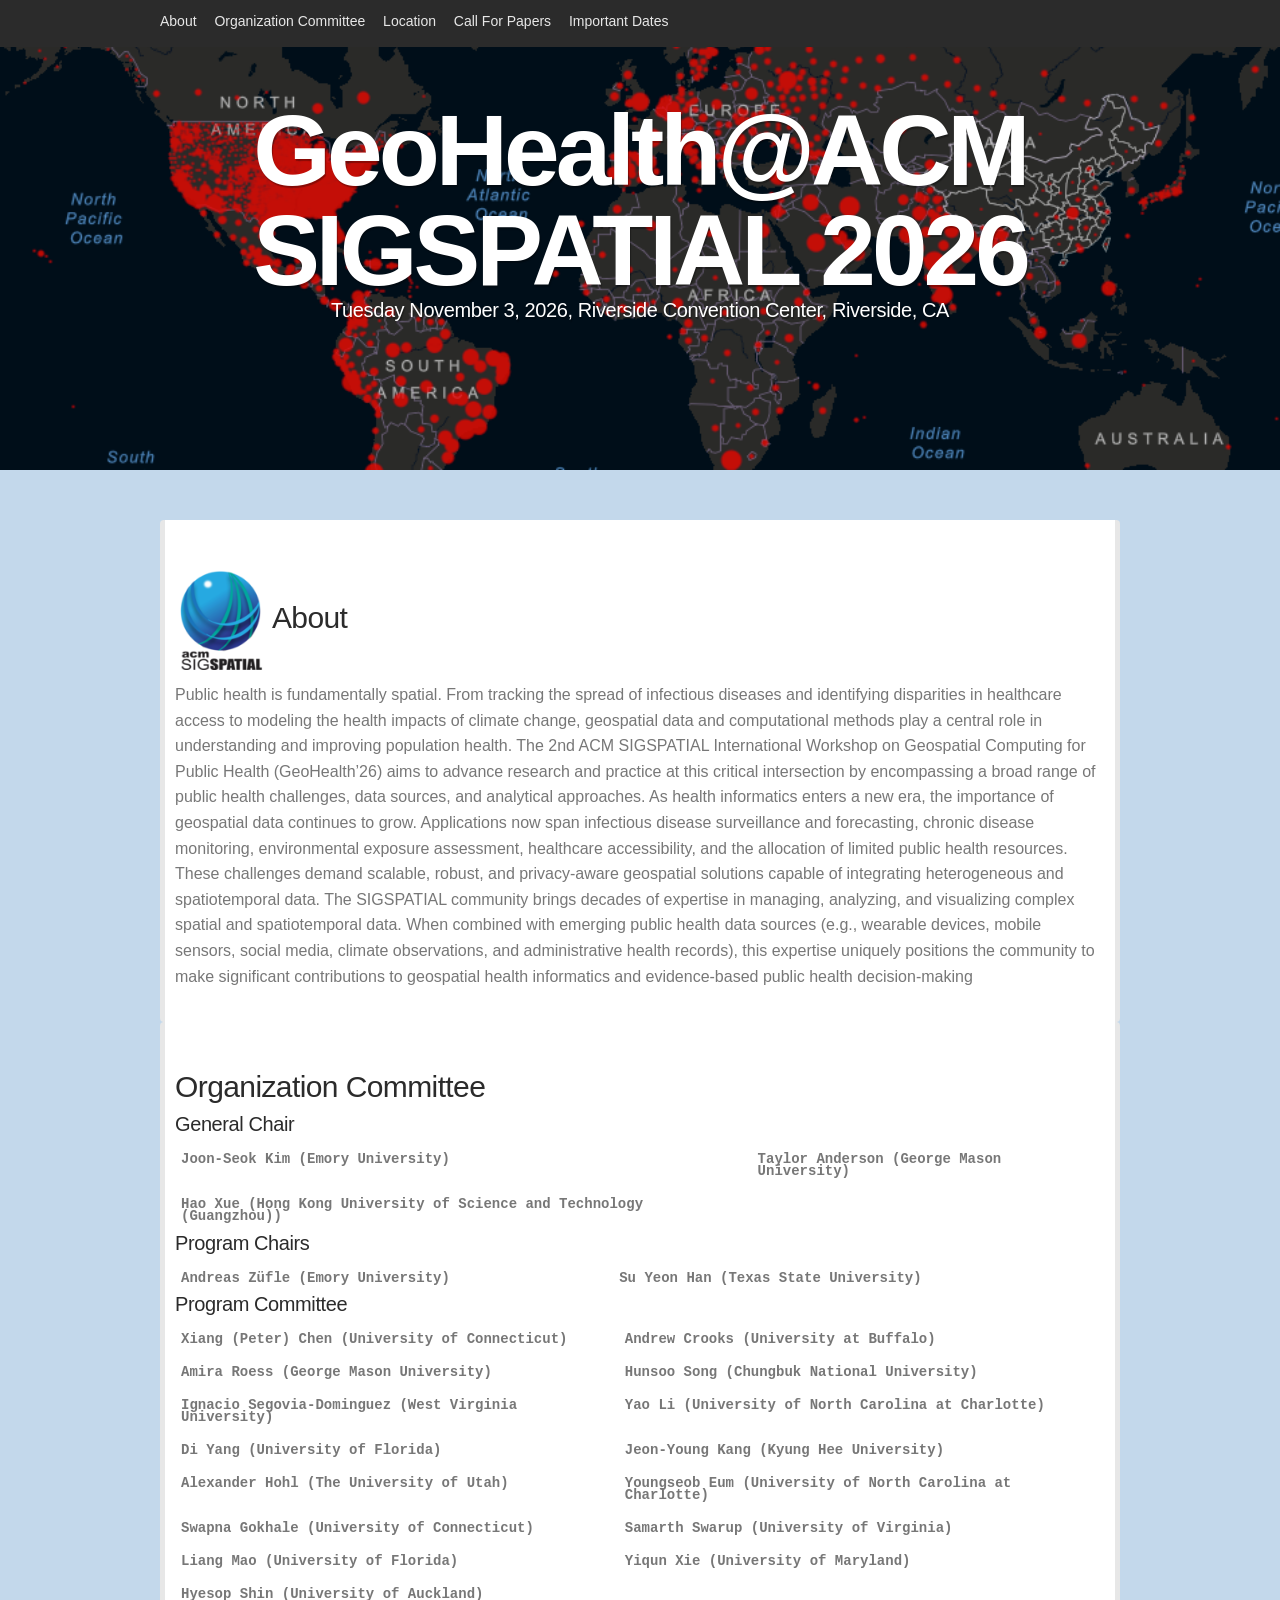
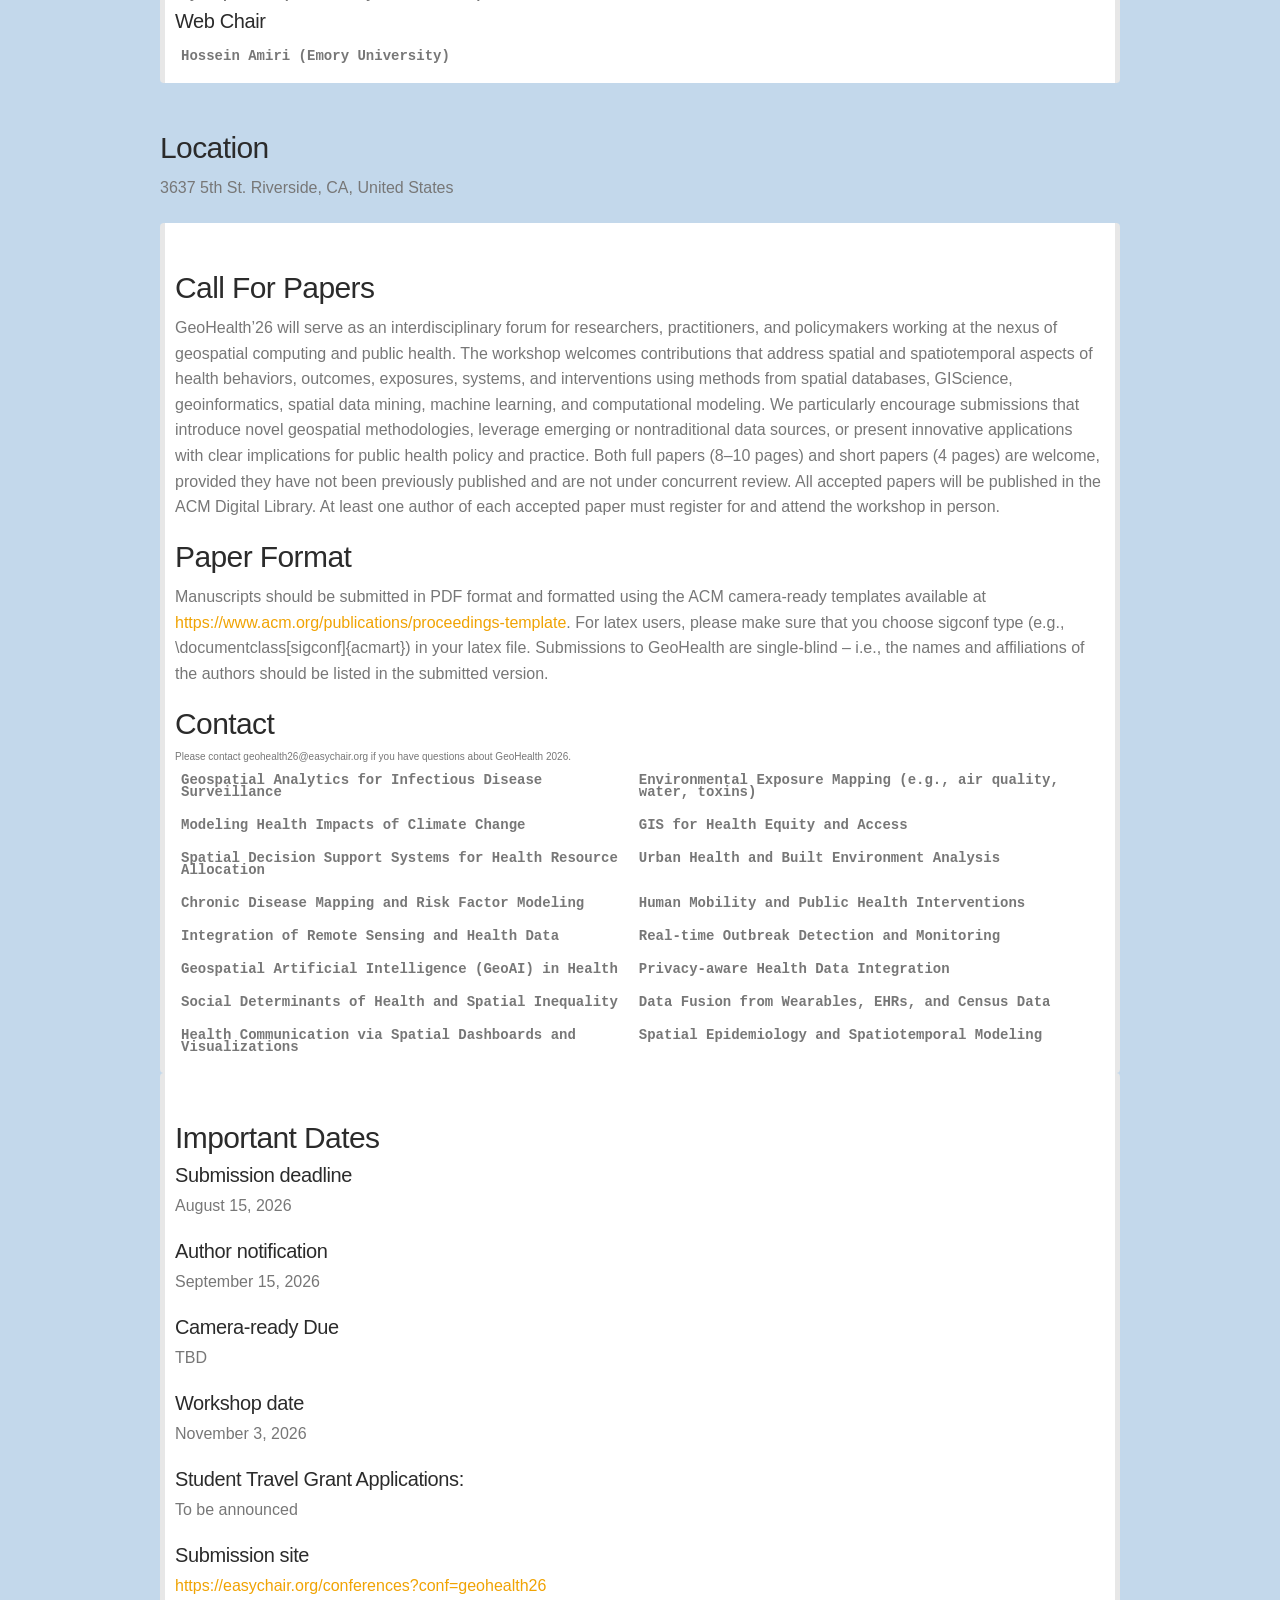
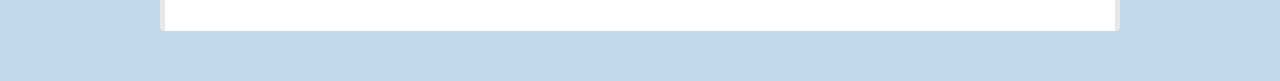
==== index.html @ 8a98084c "Deploying to gh-pages from @ onspatial/geo-health-2026@97504329cfbaf94dc082ba11e24cac8f609c1708 🚀" ====
<!doctype html>
<html itemscope itemtype="http://schema.org/Event">
<head>
  <title itemprop="name">GeoHealth@ACM SIGSPATIAL 2026</title>

  <meta charset="utf-8">
  <meta name="author" content="GeoHealth@ACM SIGSPATIAL 2026" />
  <meta name="description" content="International Workshop on Geospatial Computing for Public Health@ACM SIGSPATIAL 2026">
  <meta name="viewport" content="width=device-width">
  <meta http-equiv="X-UA-Compatible" content="IE=edge,chrome=1">

  <meta name="generator" content="Hugo 0.88.1" />
  <meta property="og:title" content="International Workshop on Geospatial Computing for Public Health@ACM SIGSPATIAL 2026" />
<meta property="og:description" content="International Workshop on Geospatial Computing for Public Health@ACM SIGSPATIAL 2026" />
<meta property="og:type" content="website" />
<meta property="og:url" content="https://onspatial.github.io/geo-health-2026/" /><meta property="og:image" content="https://onspatial.github.io/img/logo.jpg"/>


  <meta name="twitter:card" content="summary_large_image"/>
<meta name="twitter:image" content="https://onspatial.github.io/img/logo.jpg"/>

<meta name="twitter:title" content="International Workshop on Geospatial Computing for Public Health@ACM SIGSPATIAL 2026"/>
<meta name="twitter:description" content="International Workshop on Geospatial Computing for Public Health@ACM SIGSPATIAL 2026"/>


  <link rel="shortcut icon" href="https://onspatial.github.io/geo-health-2026/img/favicon.ico" type="image/x-icon">
  <link rel="apple-touch-icon" href="https://onspatial.github.io/geo-health-2026/img/apple-touch-icon.png">

  <link rel="stylesheet" type="text/css" href="https://onspatial.github.io/geo-health-2026/css/main.css">
  <link href="https://use.fontawesome.com/releases/v5.0.8/css/all.css" rel="stylesheet">

</head>
<body>
  <div class="global">

    <nav id="nav">
  <ul class="wrapper">
    
      <li class="nav-item">
        <a href="#intro" target="" title="About" class="nav-link">
          About
        </a>
      </li>
    
      <li class="nav-item">
        <a href="#organizer" target="" title="Organization Committee" class="nav-link">
          Organization Committee
        </a>
      </li>
    
      <li class="nav-item">
        <a href="#location" target="" title="Location" class="nav-link">
          Location
        </a>
      </li>
    
      <li class="nav-item">
        <a href="#cfp" target="" title="Call For Papers" class="nav-link">
          Call For Papers
        </a>
      </li>
    
      <li class="nav-item">
        <a href="#deadline" target="" title="Important Dates" class="nav-link">
          Important Dates
        </a>
      </li>
    
  </ul>
</nav>

<hr>

    

<header class="header">
  <div class="wrapper">
    <h1 class="logo-name">
      <a class="logo-link" href="#" title="GeoHealth@ACM SIGSPATIAL 2026" itemprop="name">GeoHealth@ACM SIGSPATIAL 2026</a>
    </h1>
    <h2 class="tagline">Tuesday November 3, 2026,  Riverside Convention Center, Riverside, CA</h2>

    <div class="call-action-area">
      

      
    </div>
  </div>
</header>

<hr>


    <div class="content" id="content">
      <div class="wrapper">
        
          <section class="intro" id="intro">
            <h2 class="section-title"><img src="https://onspatial.github.io/geo-health-2026/images/acmsigspatial-full.png" height="100px"> About</h2>
<p itemprop="description">Public health is fundamentally spatial. From tracking the spread of infectious diseases and identifying disparities in healthcare access to modeling the health impacts of climate change, geospatial data and computational methods play a central role in understanding and improving population health. The 2nd ACM SIGSPATIAL International Workshop on Geospatial Computing for Public Health (GeoHealth’26) aims to advance research and practice at this critical intersection by encompassing a broad range of public health challenges, data sources, and analytical approaches. As health informatics enters a new era, the importance of geospatial data continues to grow. Applications now span infectious disease surveillance and forecasting, chronic disease monitoring, environmental exposure assessment, healthcare accessibility, and the allocation of limited public health resources. These challenges demand scalable, robust, and privacy-aware geospatial solutions capable of integrating heterogeneous and spatiotemporal data. The SIGSPATIAL community brings decades of expertise in managing, analyzing, and visualizing complex spatial and spatiotemporal data. When combined with emerging public health data sources (e.g., wearable devices, mobile sensors, social media, climate observations, and administrative health records), this expertise uniquely positions the community to make significant contributions to geospatial health informatics and evidence-based public health decision-making</p>

          </section>
        
          <section class="organizer" id="organizer">
            <h2 class="section-title">Organization Committee</h2>

<h5>General Chair</h5>

<table class="tg">
<thead>
</thead>
<tbody>
  
  <td class="tg-r3w3">Joon-Seok Kim (Emory University)</td>
  
    
  
  <td class="tg-r3w3">Taylor Anderson (George Mason University)</td>
  
    <tr></tr>
  
  <td class="tg-r3w3">Hao Xue (Hong Kong University of Science and Technology (Guangzhou))</td>
  
    
  
</tbody>
</table>

<h5>Program Chairs</h5>

<table class="tg">
<thead>
</thead>
<tbody>
  
  <td class="tg-r3w3">Andreas Züfle (Emory University)</td>
  
    
  
  <td class="tg-r3w3">Su Yeon Han (Texas State University)</td>
  
    <tr></tr>
  
</tbody>
</table>

<h5>Program Committee</h5>

<table class="tg">
<thead>
</thead>
<tbody>
  
  <td class="tg-r3w3">Xiang (Peter) Chen (University of Connecticut)</td>
  
    
  
  <td class="tg-r3w3">Andrew Crooks (University at Buffalo)</td>
  
    <tr></tr>
  
  <td class="tg-r3w3">Amira Roess (George Mason University)</td>
  
    
  
  <td class="tg-r3w3">Hunsoo Song (Chungbuk National University)</td>
  
    <tr></tr>
  
  <td class="tg-r3w3">Ignacio Segovia-Dominguez (West Virginia University)</td>
  
    
  
  <td class="tg-r3w3">Yao Li (University of North Carolina at Charlotte)</td>
  
    <tr></tr>
  
  <td class="tg-r3w3">Di Yang (University of Florida)</td>
  
    
  
  <td class="tg-r3w3">Jeon-Young Kang (Kyung Hee University)</td>
  
    <tr></tr>
  
  <td class="tg-r3w3">Alexander Hohl (The University of Utah)</td>
  
    
  
  <td class="tg-r3w3">Youngseob Eum (University of North Carolina at Charlotte)</td>
  
    <tr></tr>
  
  <td class="tg-r3w3">Swapna Gokhale (University of Connecticut)</td>
  
    
  
  <td class="tg-r3w3">Samarth Swarup (University of Virginia)</td>
  
    <tr></tr>
  
  <td class="tg-r3w3">Liang Mao (University of Florida)</td>
  
    
  
  <td class="tg-r3w3">Yiqun Xie (University of Maryland)</td>
  
    <tr></tr>
  
  <td class="tg-r3w3">Hyesop Shin (University of Auckland)</td>
  
    
  
</tbody>
</table>

<h5>Web Chair</h5>

<table class="tg">
<thead>
</thead>
<tbody>
  
  <td class="tg-r3w3">Hossein Amiri (Emory University)</td>
  
    
  
</tbody>
</table>

          </section>
        
          <section class="location" id="location">
            <h2 class="section-title">Location</h2>

<p itemprop="address" itemscope itemtype="http://schema.org/PostalAddress">
  <span itemprop="streetAddress">3637 5th St. </span>
  <span itemprop="addressLocality">Riverside, CA</span>,
  <span itemprop="addressRegion"> United States</span>
</p>

<div data-address="3637 5th St, Riverside, CA - United States"></div>

          </section>
        
          <section class="cfp" id="cfp">
            <h2 class="section-title">Call For Papers </h2>

<p itemprop="description">GeoHealth’26 will serve as an interdisciplinary forum for researchers, practitioners, and policymakers working at the nexus of geospatial computing and public health. The workshop welcomes contributions that address spatial and spatiotemporal aspects of health behaviors, outcomes, exposures, systems, and interventions using methods from spatial databases, GIScience, geoinformatics, spatial data mining, machine learning, and computational modeling. We particularly encourage submissions that introduce novel geospatial methodologies, leverage emerging or nontraditional data sources, or present innovative applications with clear implications for public health policy and practice. Both full papers (8–10 pages) and short papers (4 pages) are welcome, provided they have not been previously published and are not under concurrent review. All accepted papers will be published in the ACM Digital Library. At least one author of each accepted paper must register for and attend the workshop in person. </p>
<h2>Paper Format</h2>
<p>
Manuscripts should be submitted in PDF format and formatted using the ACM camera-ready templates available at <a href="https://www.acm.org/publications/proceedings-template">https://www.acm.org/publications/proceedings-template</a>. For latex users, please make sure that you choose sigconf type (e.g., \documentclass[sigconf]{acmart}) in your latex file. Submissions to GeoHealth are single-blind – i.e., the names and affiliations of the authors should be listed in the submitted version.
</p>
<h2>Contact</h2>
Please contact geohealth26@easychair.org if you have questions about GeoHealth 2026.

<style type="text/css">
.tg  {border-collapse:collapse;border-spacing:0;}
.tg td{border-color:black;border-style:solid;border-width:1px;font-family:Arial, sans-serif;font-size:14px;
  overflow:hidden;padding:10px 5px;word-break:normal;}
.tg th{border-color:black;border-style:solid;border-width:1px;font-family:Arial, sans-serif;font-size:14px;
  font-weight:normal;overflow:hidden;padding:10px 5px;word-break:normal;}
.tg .tg-r3w3{border-color:#ffffff;font-family:"Courier New", Courier, monospace !important;;font-weight:bold;text-align:left;
  vertical-align:top}
</style>
<table class="tg">
<thead>
  
</thead>
<tbody>
  
  <td class="tg-r3w3">Geospatial Analytics for Infectious Disease Surveillance</td>
  
    
  
  <td class="tg-r3w3">Environmental Exposure Mapping (e.g., air quality, water, toxins)</td>
  
    <tr></tr>
  
  <td class="tg-r3w3">Modeling Health Impacts of Climate Change</td>
  
    
  
  <td class="tg-r3w3">GIS for Health Equity and Access</td>
  
    <tr></tr>
  
  <td class="tg-r3w3">Spatial Decision Support Systems for Health Resource Allocation</td>
  
    
  
  <td class="tg-r3w3">Urban Health and Built Environment Analysis</td>
  
    <tr></tr>
  
  <td class="tg-r3w3">Chronic Disease Mapping and Risk Factor Modeling</td>
  
    
  
  <td class="tg-r3w3">Human Mobility and Public Health Interventions</td>
  
    <tr></tr>
  
  <td class="tg-r3w3">Integration of Remote Sensing and Health Data</td>
  
    
  
  <td class="tg-r3w3">Real-time Outbreak Detection and Monitoring</td>
  
    <tr></tr>
  
  <td class="tg-r3w3">Geospatial Artificial Intelligence (GeoAI) in Health</td>
  
    
  
  <td class="tg-r3w3">Privacy-aware Health Data Integration</td>
  
    <tr></tr>
  
  <td class="tg-r3w3">Social Determinants of Health and Spatial Inequality </td>
  
    
  
  <td class="tg-r3w3">Data Fusion from Wearables, EHRs, and Census Data</td>
  
    <tr></tr>
  
  <td class="tg-r3w3">Health Communication via Spatial Dashboards and Visualizations</td>
  
    
  
  <td class="tg-r3w3">Spatial Epidemiology and Spatiotemporal Modeling</td>
  
    <tr></tr>
  
</tbody>
</table>

          </section>
        
          <section class="deadline" id="deadline">
            <h2 class="section-title">Important Dates</h2>

<h5>Submission deadline</h5>

<p itemprop="description">August 15, 2026</p>

<h5>Author notification</h5>

<p itemprop="description">September 15, 2026</p>

<h5>Camera-ready Due</h5>

<p itemprop="description">TBD</p>

<h5>Workshop date</h5>

<p itemprop="description">November 3, 2026</p>

<h5>Student Travel Grant Applications:</h5>

<p itemprop="description">To be announced</p>

<h5>Submission site</h5>

<p itemprop="description"><a href=https://easychair.org/conferences?conf&#61;geohealth26>https://easychair.org/conferences?conf=geohealth26</a></p>

          </section>
        

        <footer class="footer">

        </footer>
      </div>
    </div>
  </div>

  <script src="https://ajax.googleapis.com/ajax/libs/jquery/1.11.0/jquery.min.js"></script>
  <script>window.jQuery || document.write('<script src="https://onspatial.github.io/geo-health-2026/js/jquery.js"><\/script>')</script>
  
  
  
  
</body>
</html>
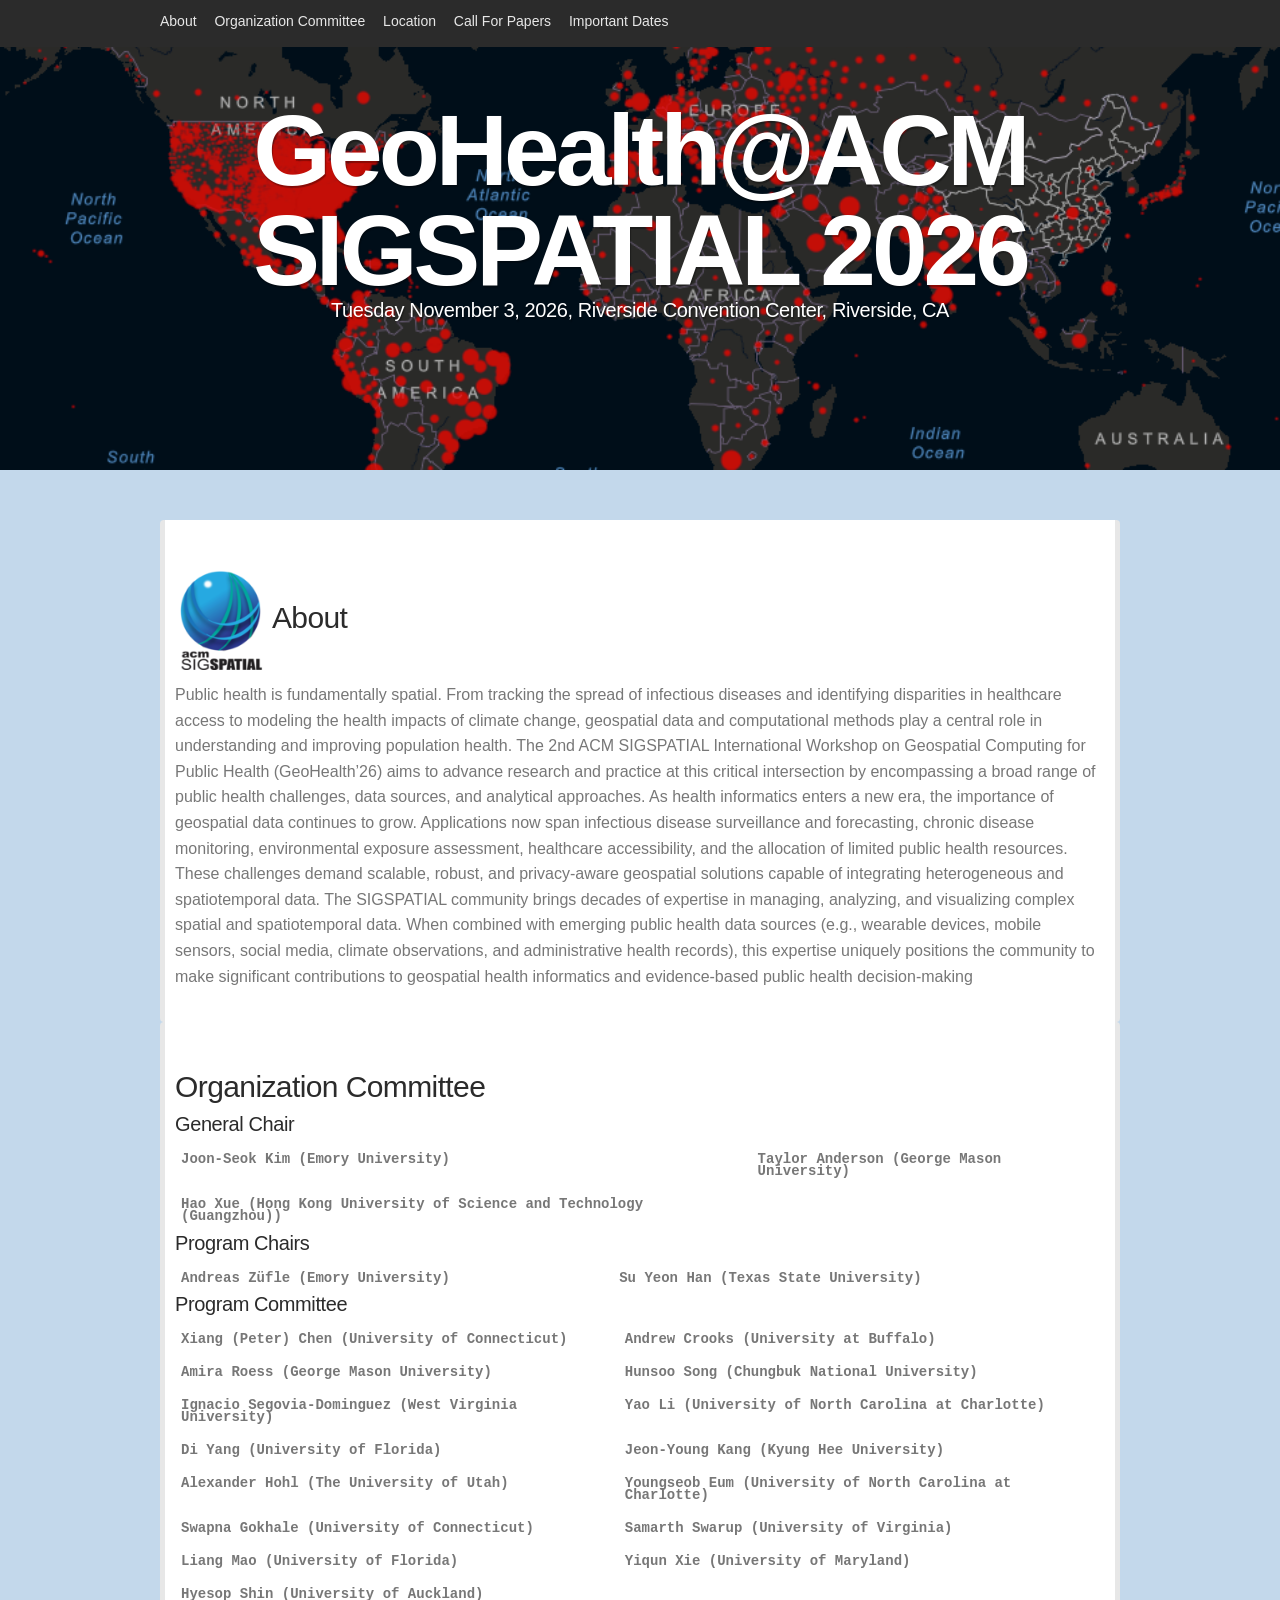
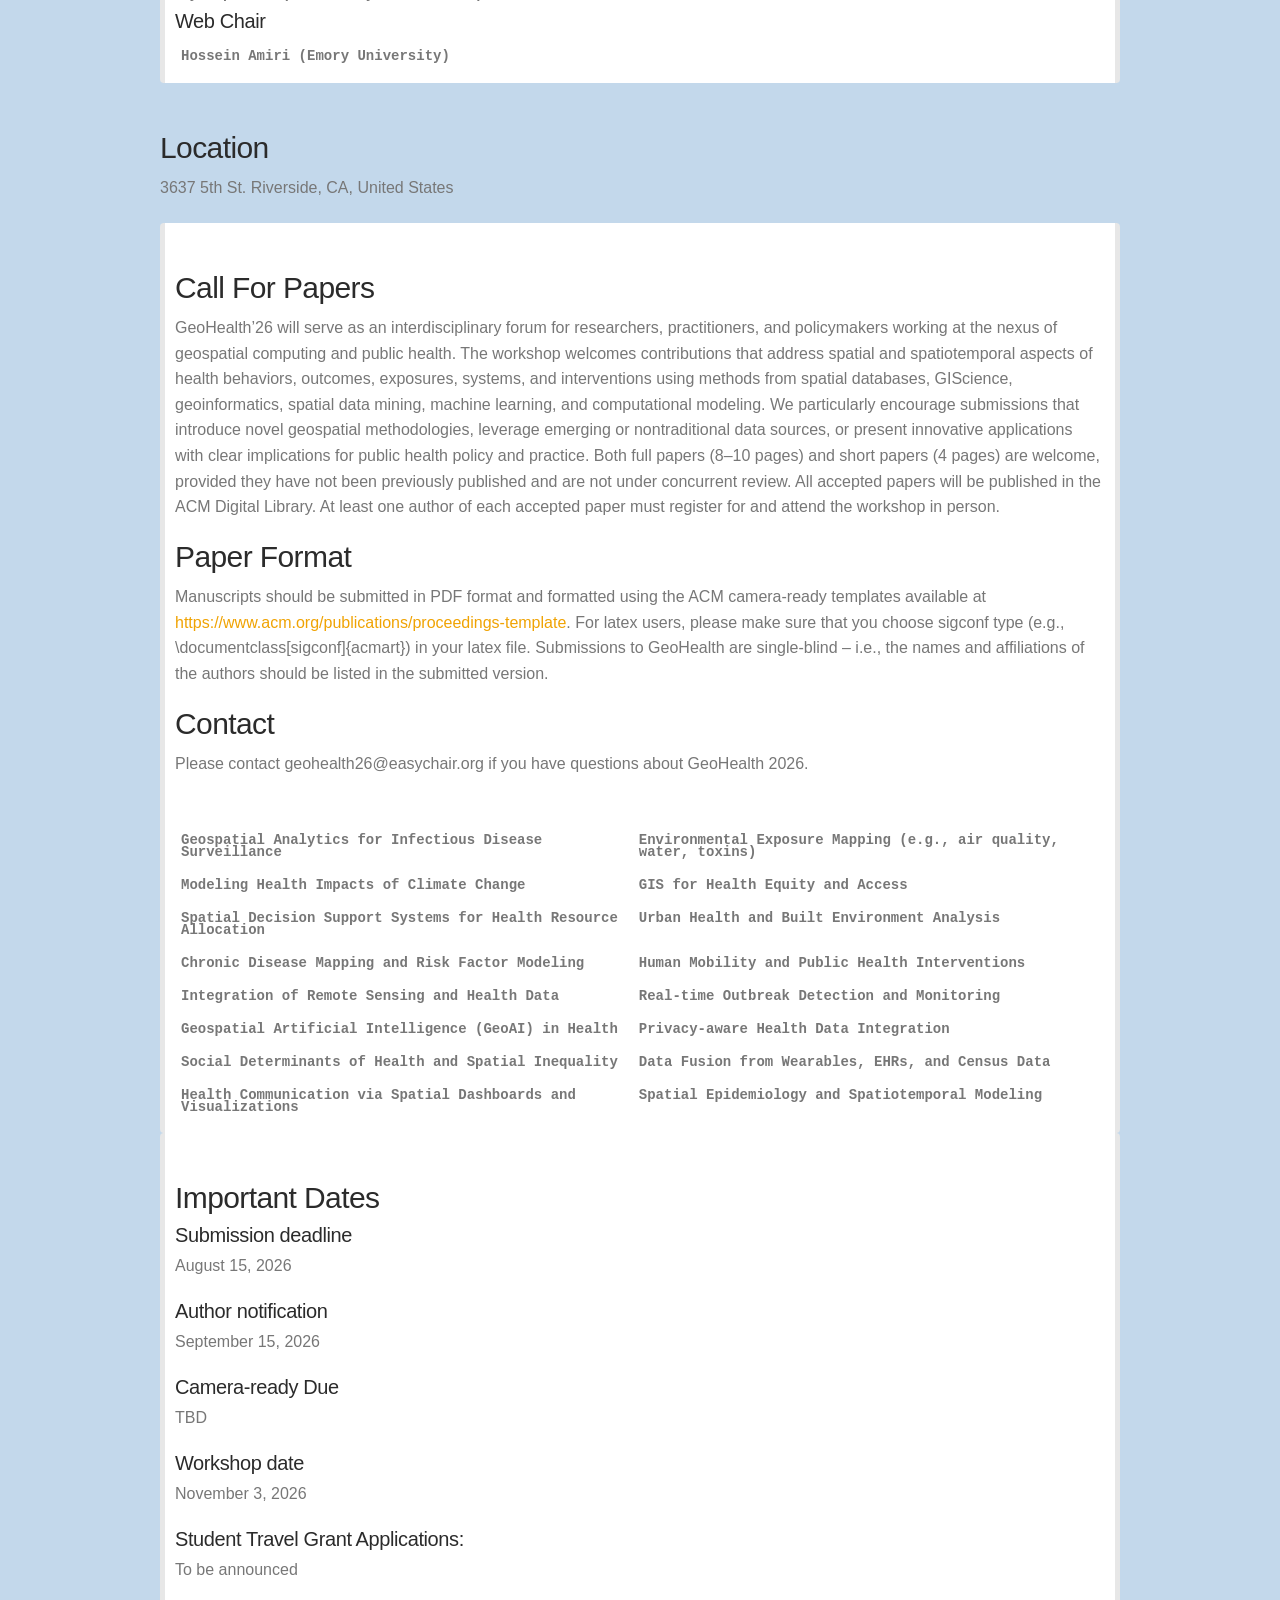
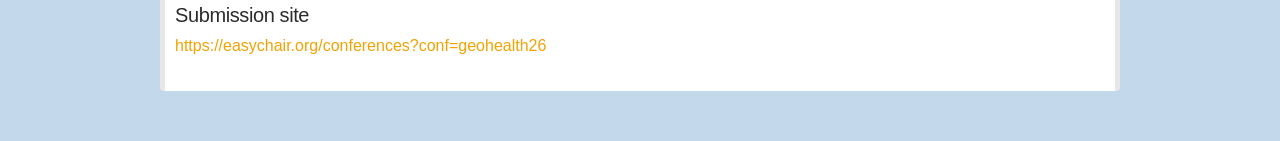
==== commit 754050a4: "Deploying to gh-pages from @ onspatial/geo-health-2026@ce57cbbbc201a08653d618578c6f7a493f97edbc 🚀" ====
--- a/index.html
+++ b/index.html
@@ -251,7 +251,10 @@
 Manuscripts should be submitted in PDF format and formatted using the ACM camera-ready templates available at <a href="https://www.acm.org/publications/proceedings-template">https://www.acm.org/publications/proceedings-template</a>. For latex users, please make sure that you choose sigconf type (e.g., \documentclass[sigconf]{acmart}) in your latex file. Submissions to GeoHealth are single-blind – i.e., the names and affiliations of the authors should be listed in the submitted version.
 </p>
 <h2>Contact</h2>
-Please contact geohealth26@easychair.org if you have questions about GeoHealth 2026.
+<p>Please contact geohealth26@easychair.org if you have questions about GeoHealth 2026.</p>
+
+</br>
+</br>
 
 <style type="text/css">
 .tg  {border-collapse:collapse;border-spacing:0;}
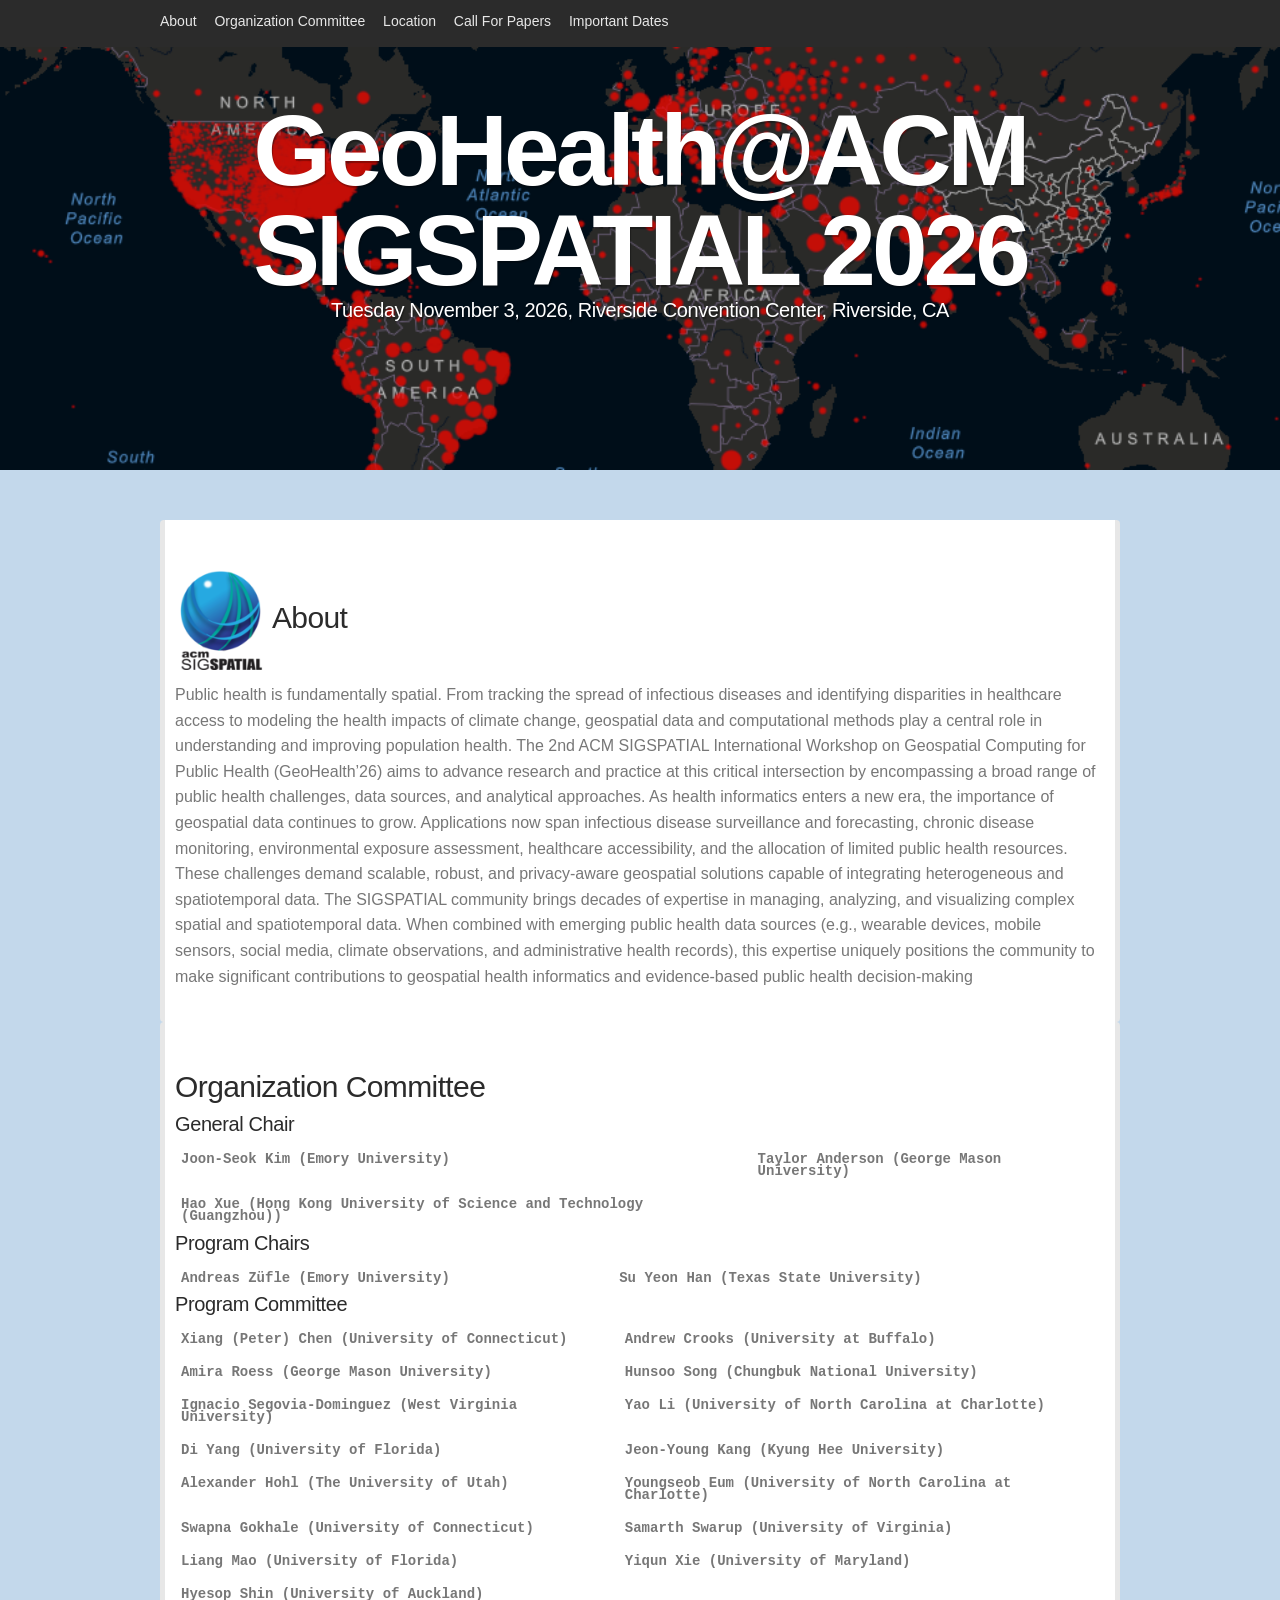
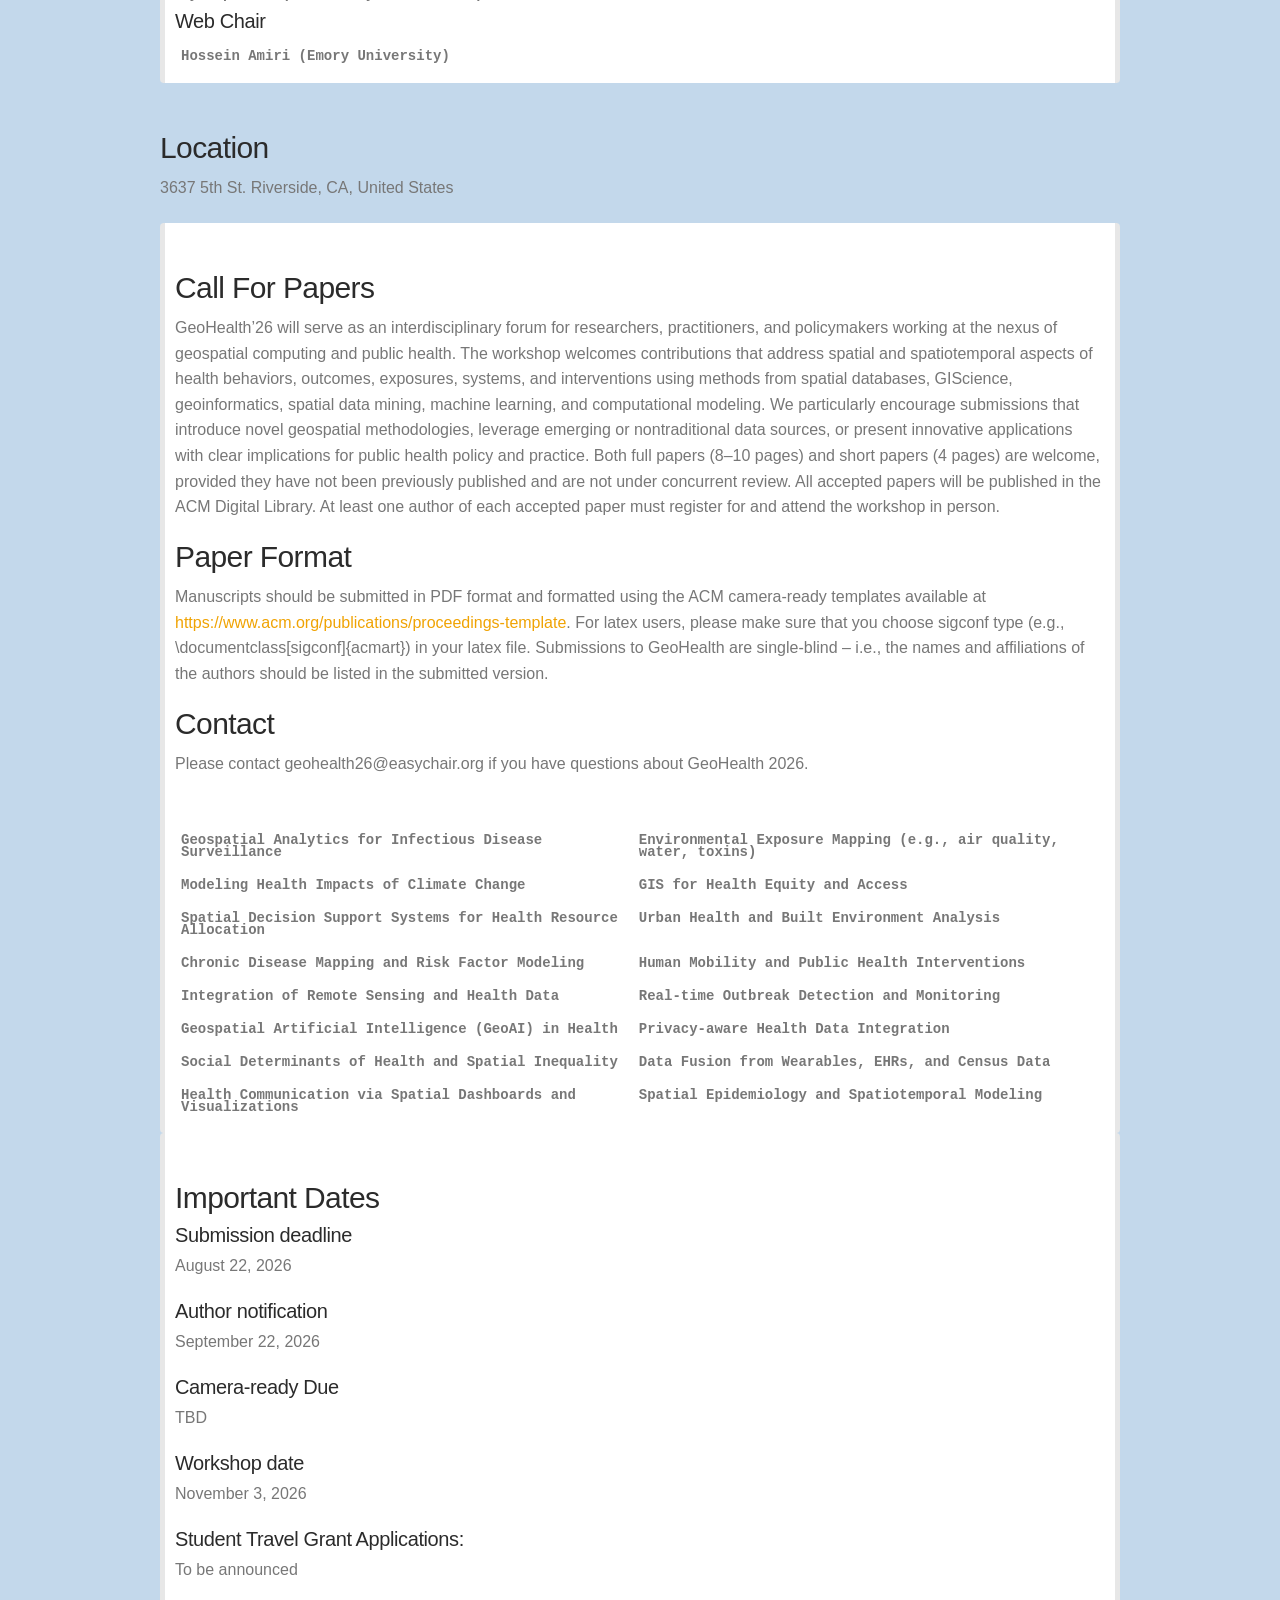
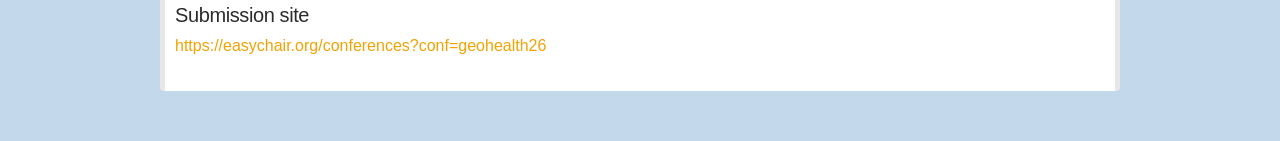
==== commit ff0caa60: "Deploying to gh-pages from @ onspatial/geo-health-2026@ed6729f0f64b5f24b78816b1bf33b498f0d3324d 🚀" ====
--- a/index.html
+++ b/index.html
@@ -345,11 +345,11 @@
 
 <h5>Submission deadline</h5>
 
-<p itemprop="description">August 15, 2026</p>
+<p itemprop="description">August 22, 2026</p>
 
 <h5>Author notification</h5>
 
-<p itemprop="description">September 15, 2026</p>
+<p itemprop="description">September 22, 2026</p>
 
 <h5>Camera-ready Due</h5>
 
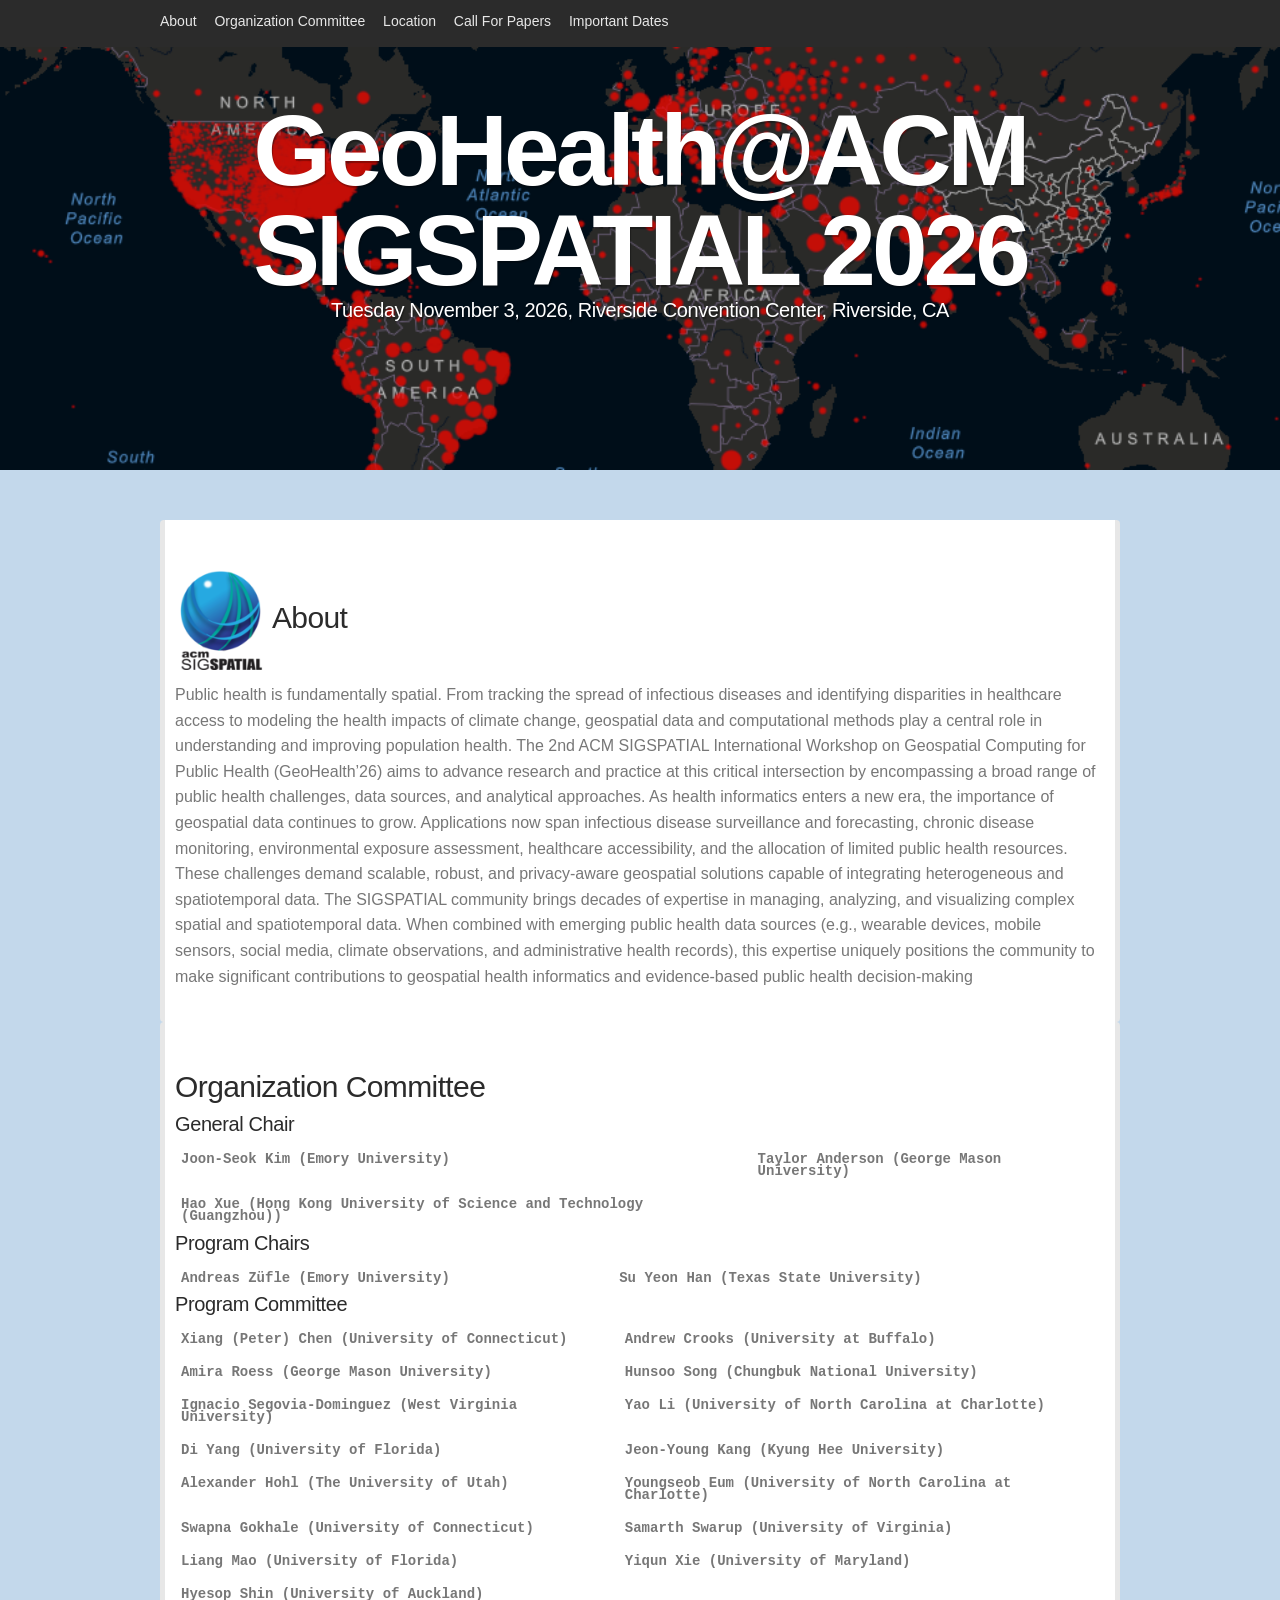
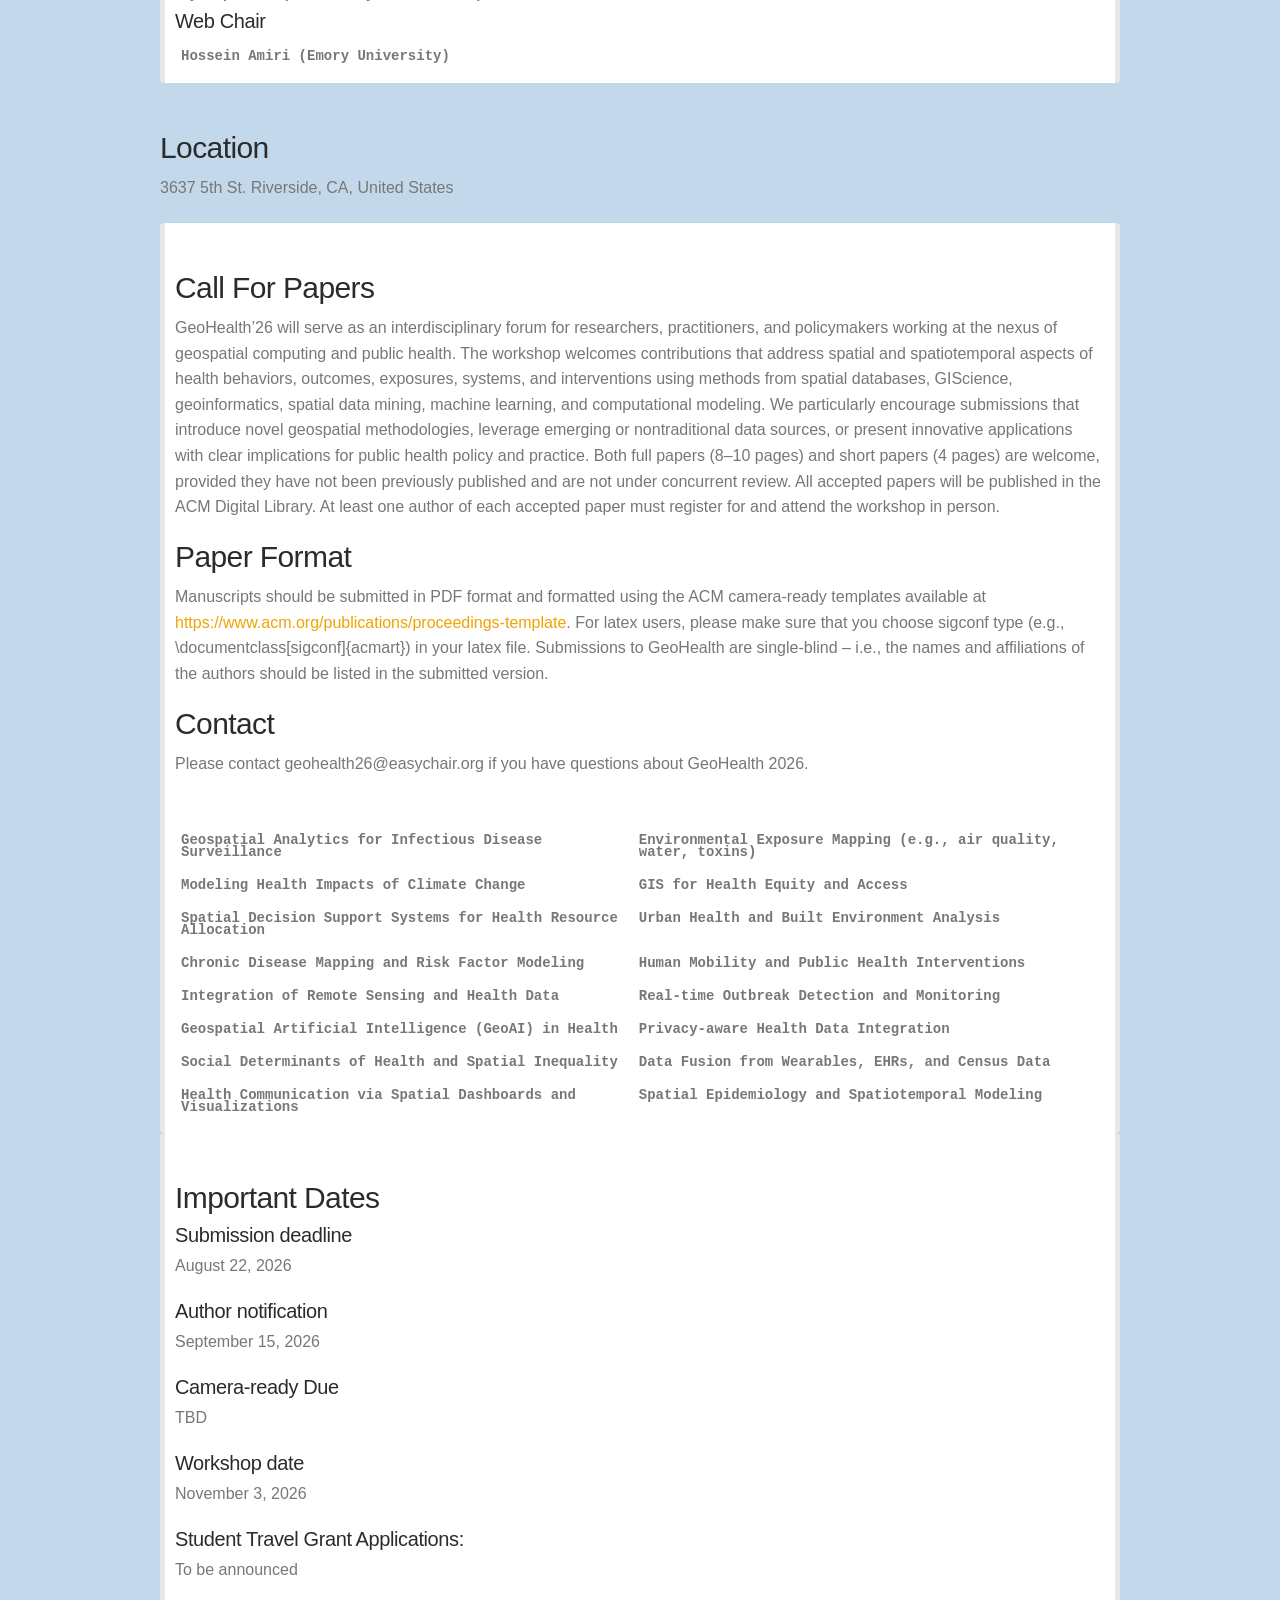
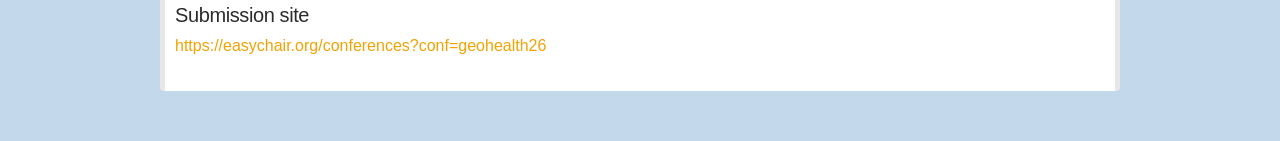
==== commit 0fbbde31: "Deploying to gh-pages from @ onspatial/geo-health-2026@0b1f5ab43e52ac9378682177ebcd4c170449b715 🚀" ====
--- a/index.html
+++ b/index.html
@@ -349,7 +349,7 @@
 
 <h5>Author notification</h5>
 
-<p itemprop="description">September 22, 2026</p>
+<p itemprop="description">September 15, 2026</p>
 
 <h5>Camera-ready Due</h5>
 
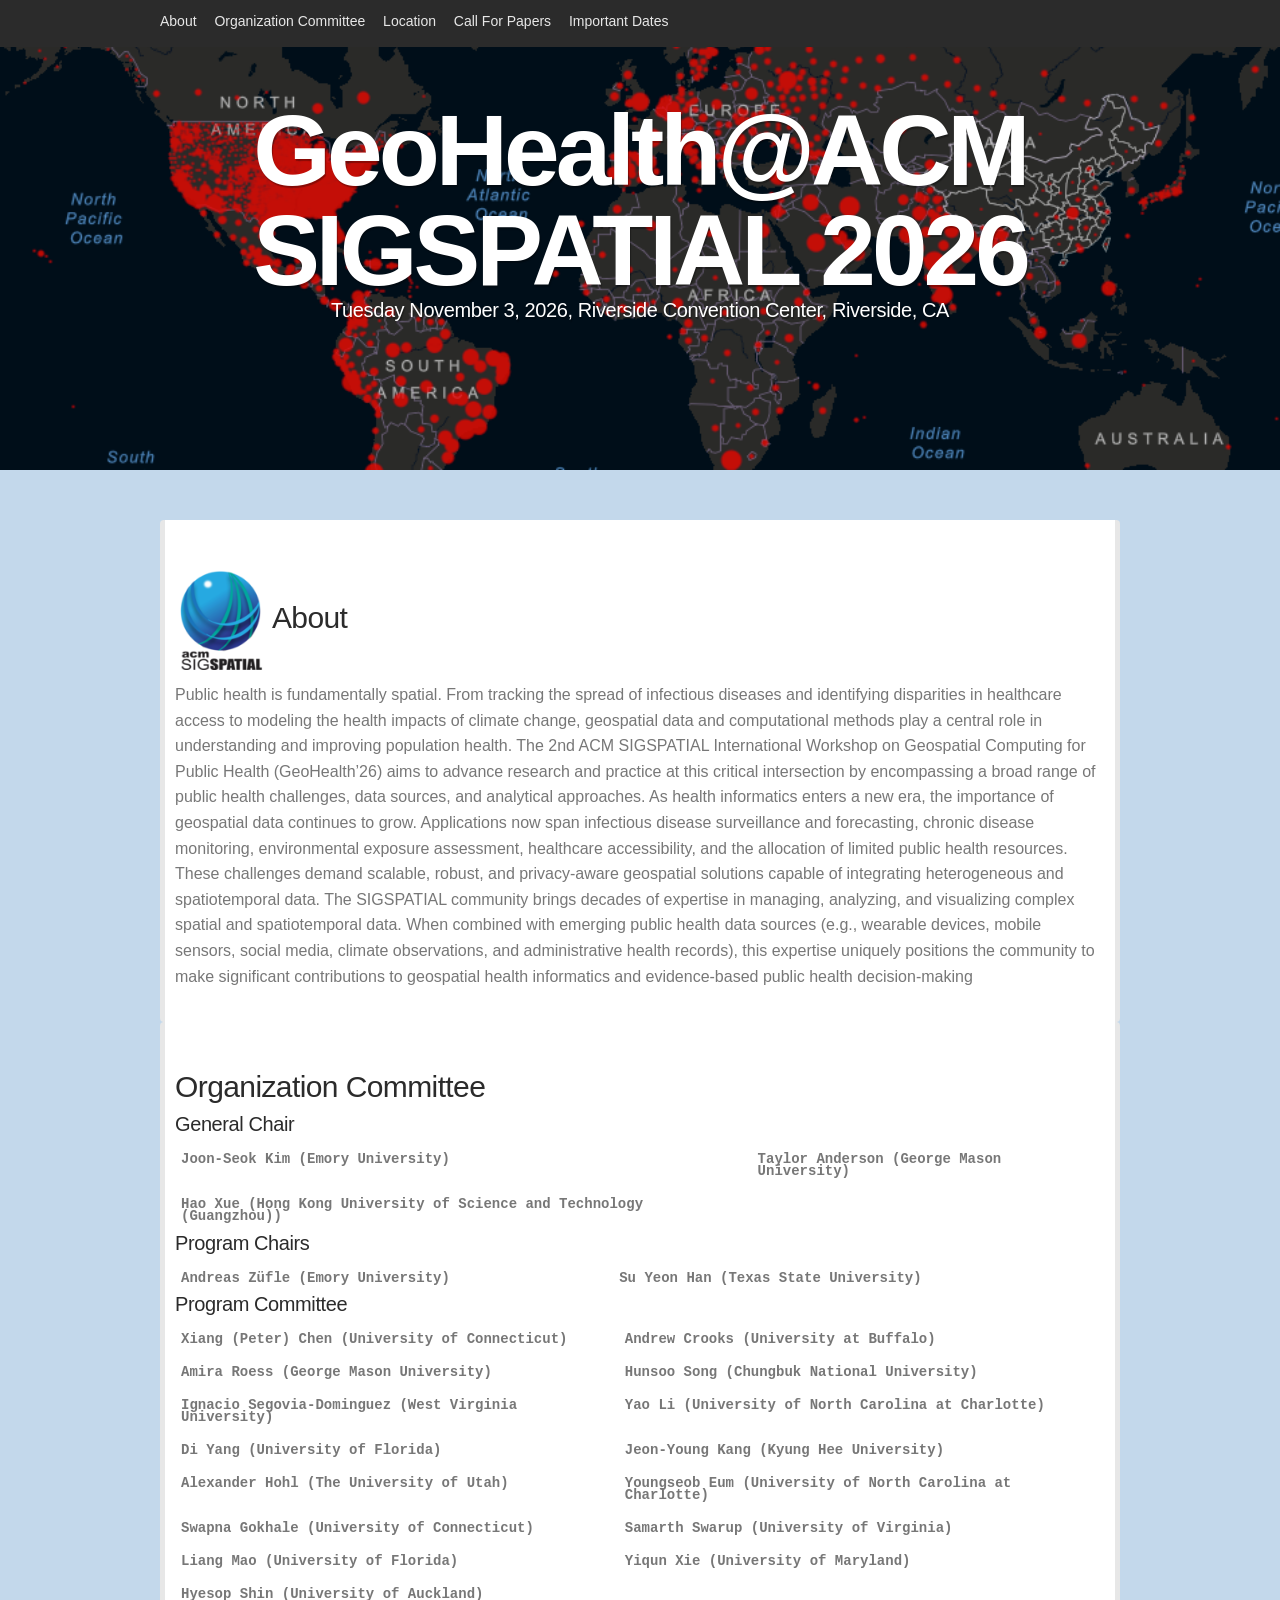
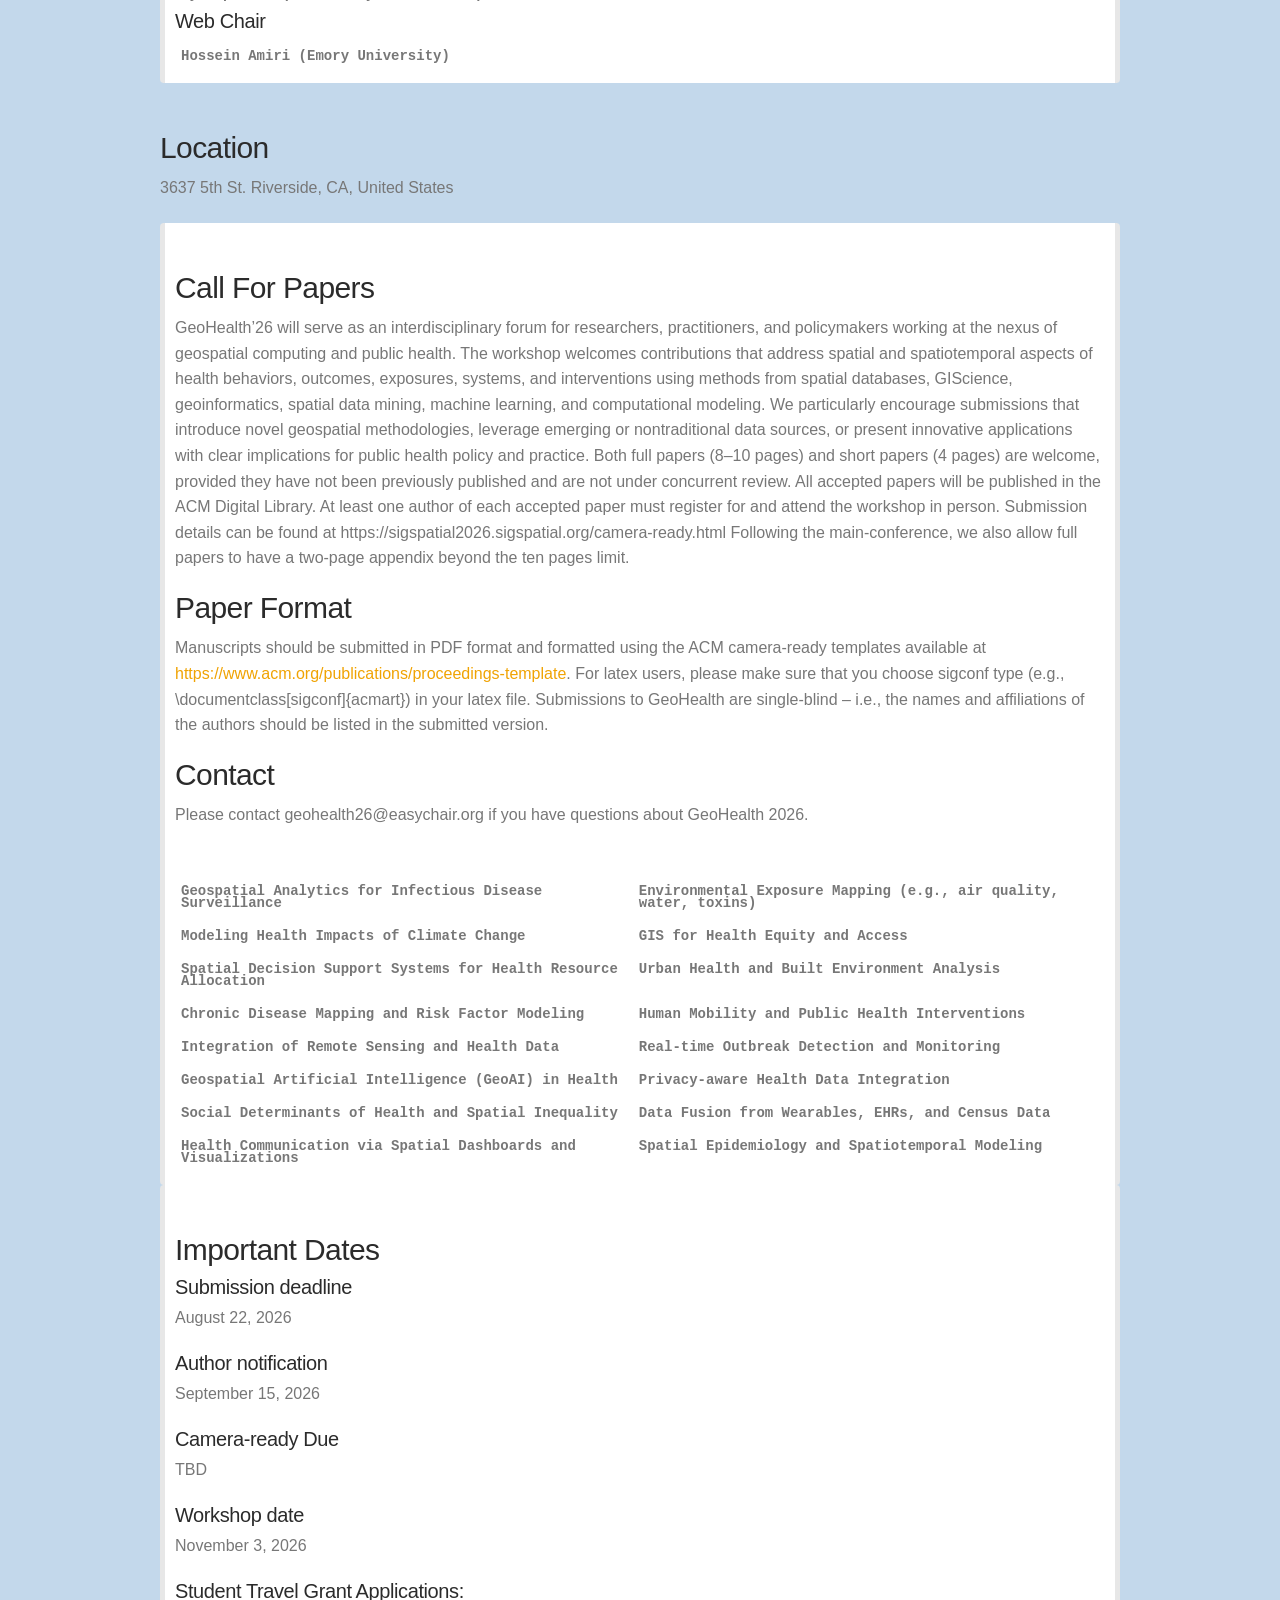
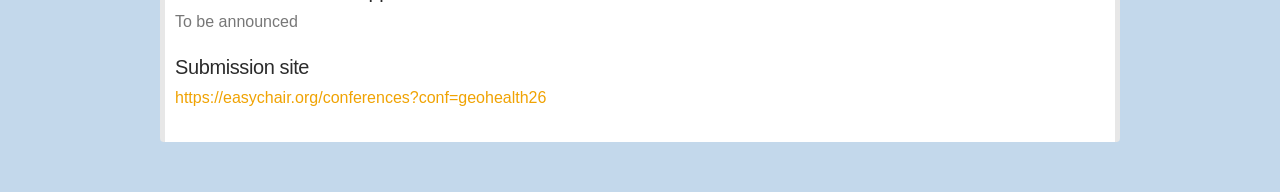
==== commit 02750cec: "Deploying to gh-pages from @ onspatial/geo-health-2026@c7a13997d1ff0a17713f54c8aeca2a8423254fbe 🚀" ====
--- a/index.html
+++ b/index.html
@@ -245,7 +245,7 @@
           <section class="cfp" id="cfp">
             <h2 class="section-title">Call For Papers </h2>
 
-<p itemprop="description">GeoHealth’26 will serve as an interdisciplinary forum for researchers, practitioners, and policymakers working at the nexus of geospatial computing and public health. The workshop welcomes contributions that address spatial and spatiotemporal aspects of health behaviors, outcomes, exposures, systems, and interventions using methods from spatial databases, GIScience, geoinformatics, spatial data mining, machine learning, and computational modeling. We particularly encourage submissions that introduce novel geospatial methodologies, leverage emerging or nontraditional data sources, or present innovative applications with clear implications for public health policy and practice. Both full papers (8–10 pages) and short papers (4 pages) are welcome, provided they have not been previously published and are not under concurrent review. All accepted papers will be published in the ACM Digital Library. At least one author of each accepted paper must register for and attend the workshop in person. </p>
+<p itemprop="description">GeoHealth’26 will serve as an interdisciplinary forum for researchers, practitioners, and policymakers working at the nexus of geospatial computing and public health. The workshop welcomes contributions that address spatial and spatiotemporal aspects of health behaviors, outcomes, exposures, systems, and interventions using methods from spatial databases, GIScience, geoinformatics, spatial data mining, machine learning, and computational modeling. We particularly encourage submissions that introduce novel geospatial methodologies, leverage emerging or nontraditional data sources, or present innovative applications with clear implications for public health policy and practice. Both full papers (8–10 pages) and short papers (4 pages) are welcome, provided they have not been previously published and are not under concurrent review. All accepted papers will be published in the ACM Digital Library. At least one author of each accepted paper must register for and attend the workshop in person. Submission details can be found at https://sigspatial2026.sigspatial.org/camera-ready.html Following the main-conference, we also allow full papers to have a two-page appendix beyond the ten pages limit. </p>
 <h2>Paper Format</h2>
 <p>
 Manuscripts should be submitted in PDF format and formatted using the ACM camera-ready templates available at <a href="https://www.acm.org/publications/proceedings-template">https://www.acm.org/publications/proceedings-template</a>. For latex users, please make sure that you choose sigconf type (e.g., \documentclass[sigconf]{acmart}) in your latex file. Submissions to GeoHealth are single-blind – i.e., the names and affiliations of the authors should be listed in the submitted version.
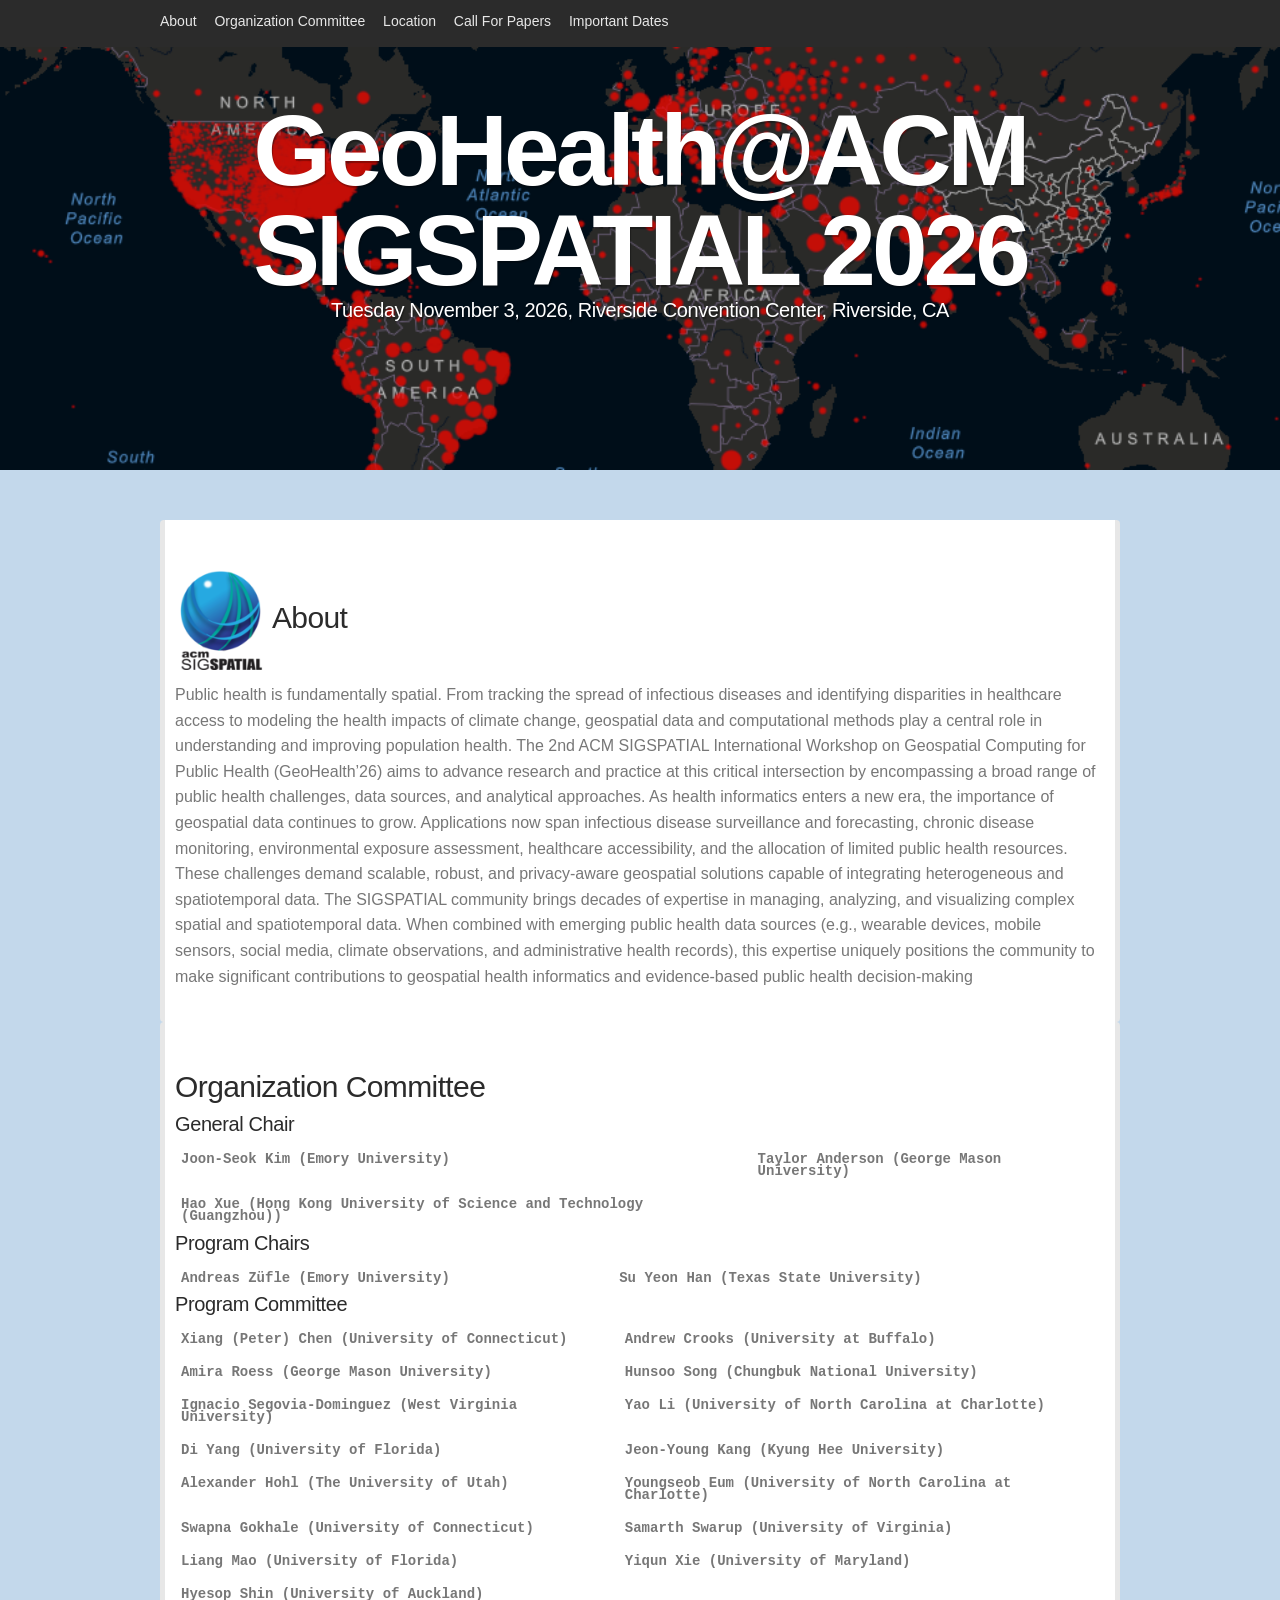
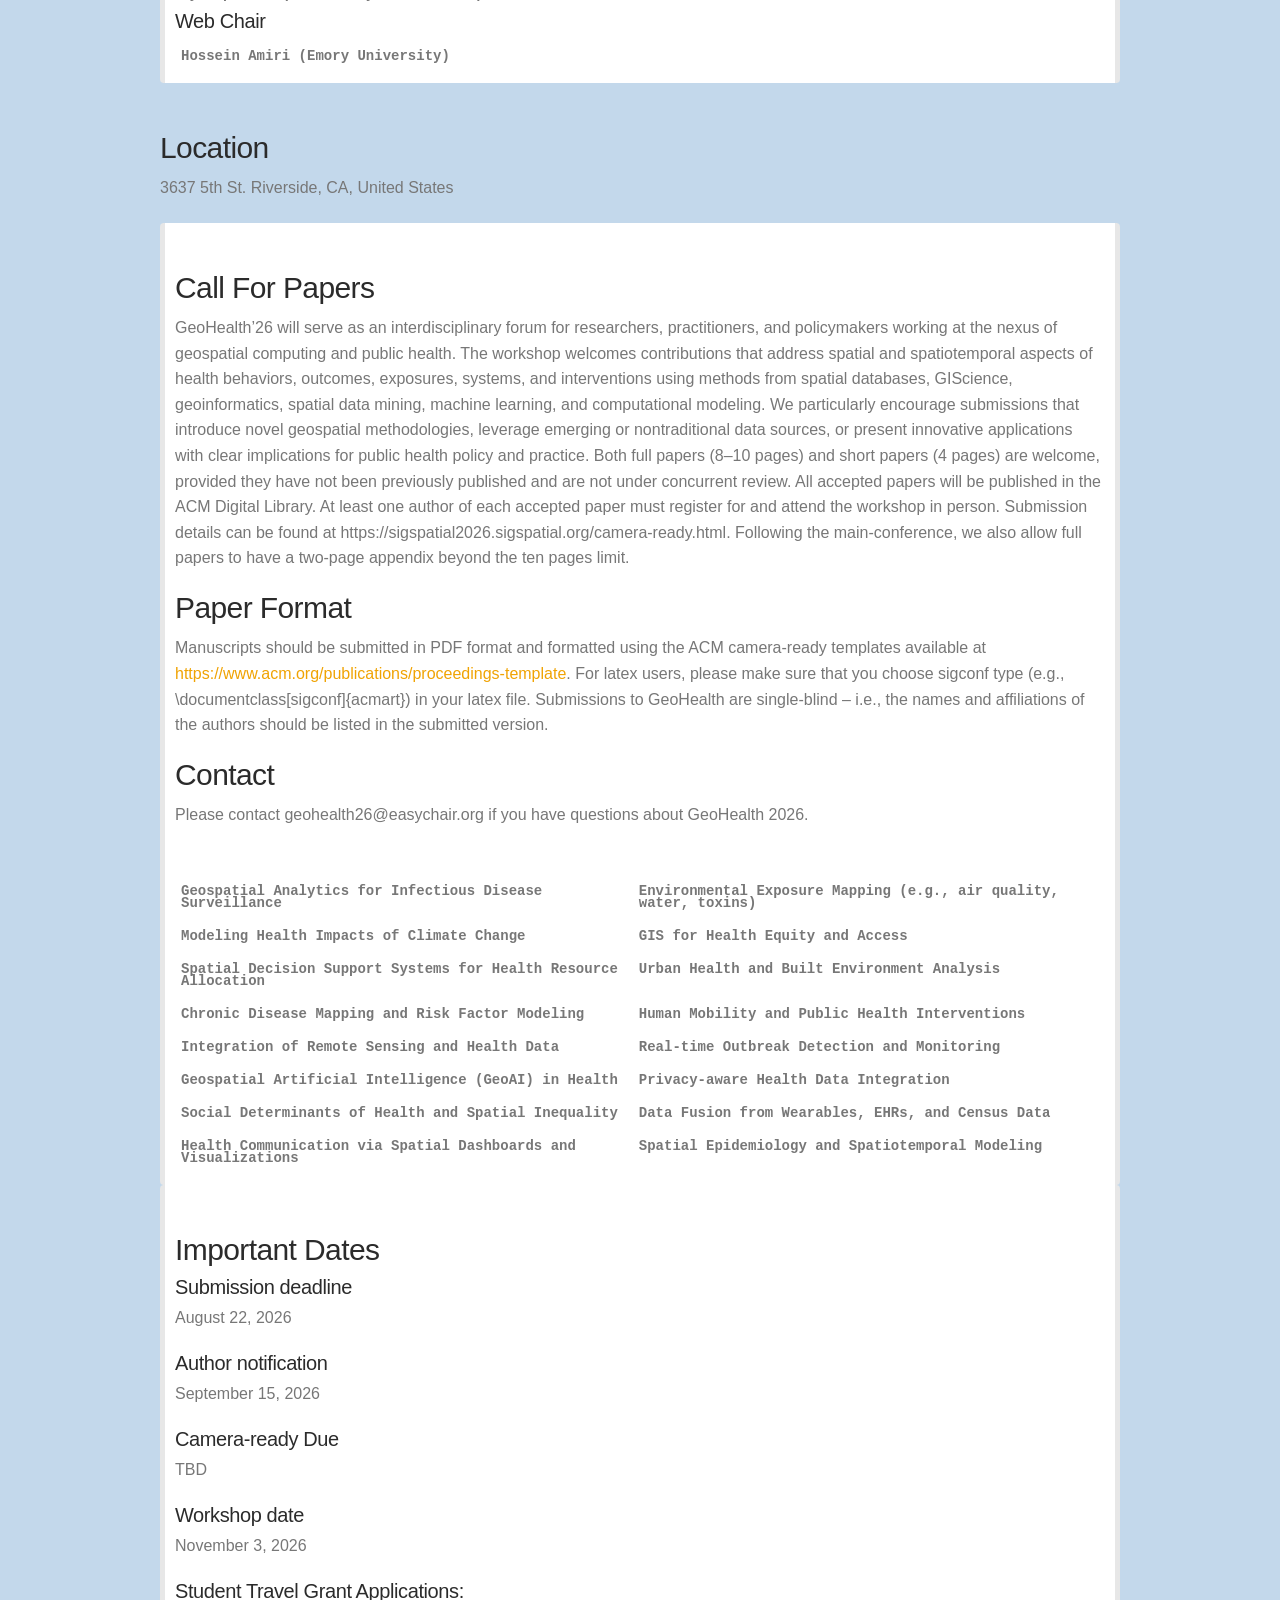
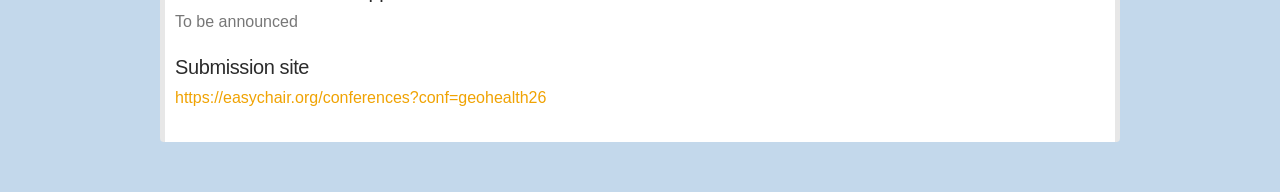
==== commit dea96170: "Deploying to gh-pages from @ onspatial/geo-health-2026@1355e930b5cfa1c3afad709a7ef10ed5536453aa 🚀" ====
--- a/index.html
+++ b/index.html
@@ -245,7 +245,7 @@
           <section class="cfp" id="cfp">
             <h2 class="section-title">Call For Papers </h2>
 
-<p itemprop="description">GeoHealth’26 will serve as an interdisciplinary forum for researchers, practitioners, and policymakers working at the nexus of geospatial computing and public health. The workshop welcomes contributions that address spatial and spatiotemporal aspects of health behaviors, outcomes, exposures, systems, and interventions using methods from spatial databases, GIScience, geoinformatics, spatial data mining, machine learning, and computational modeling. We particularly encourage submissions that introduce novel geospatial methodologies, leverage emerging or nontraditional data sources, or present innovative applications with clear implications for public health policy and practice. Both full papers (8–10 pages) and short papers (4 pages) are welcome, provided they have not been previously published and are not under concurrent review. All accepted papers will be published in the ACM Digital Library. At least one author of each accepted paper must register for and attend the workshop in person. Submission details can be found at https://sigspatial2026.sigspatial.org/camera-ready.html Following the main-conference, we also allow full papers to have a two-page appendix beyond the ten pages limit. </p>
+<p itemprop="description">GeoHealth’26 will serve as an interdisciplinary forum for researchers, practitioners, and policymakers working at the nexus of geospatial computing and public health. The workshop welcomes contributions that address spatial and spatiotemporal aspects of health behaviors, outcomes, exposures, systems, and interventions using methods from spatial databases, GIScience, geoinformatics, spatial data mining, machine learning, and computational modeling. We particularly encourage submissions that introduce novel geospatial methodologies, leverage emerging or nontraditional data sources, or present innovative applications with clear implications for public health policy and practice. Both full papers (8–10 pages) and short papers (4 pages) are welcome, provided they have not been previously published and are not under concurrent review. All accepted papers will be published in the ACM Digital Library. At least one author of each accepted paper must register for and attend the workshop in person. Submission details can be found at https://sigspatial2026.sigspatial.org/camera-ready.html. Following the main-conference, we also allow full papers to have a two-page appendix beyond the ten pages limit. </p>
 <h2>Paper Format</h2>
 <p>
 Manuscripts should be submitted in PDF format and formatted using the ACM camera-ready templates available at <a href="https://www.acm.org/publications/proceedings-template">https://www.acm.org/publications/proceedings-template</a>. For latex users, please make sure that you choose sigconf type (e.g., \documentclass[sigconf]{acmart}) in your latex file. Submissions to GeoHealth are single-blind – i.e., the names and affiliations of the authors should be listed in the submitted version.
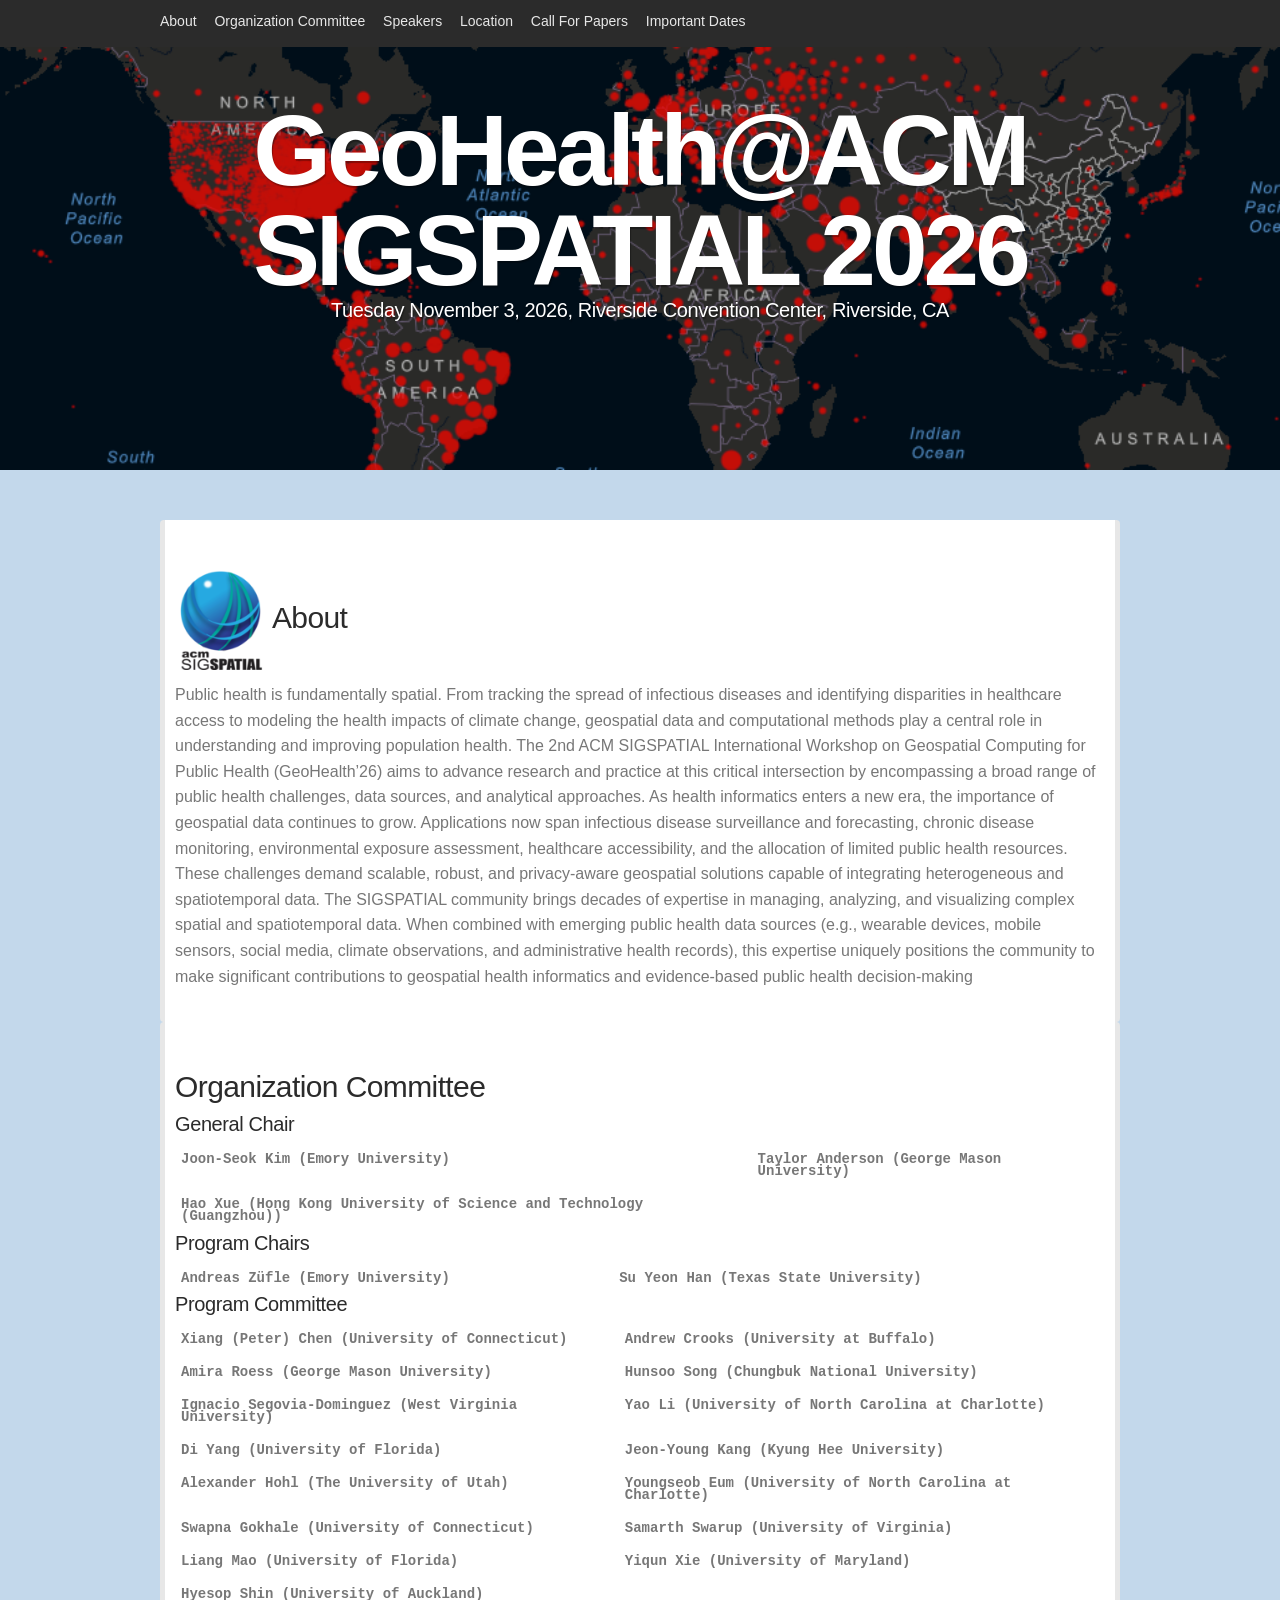
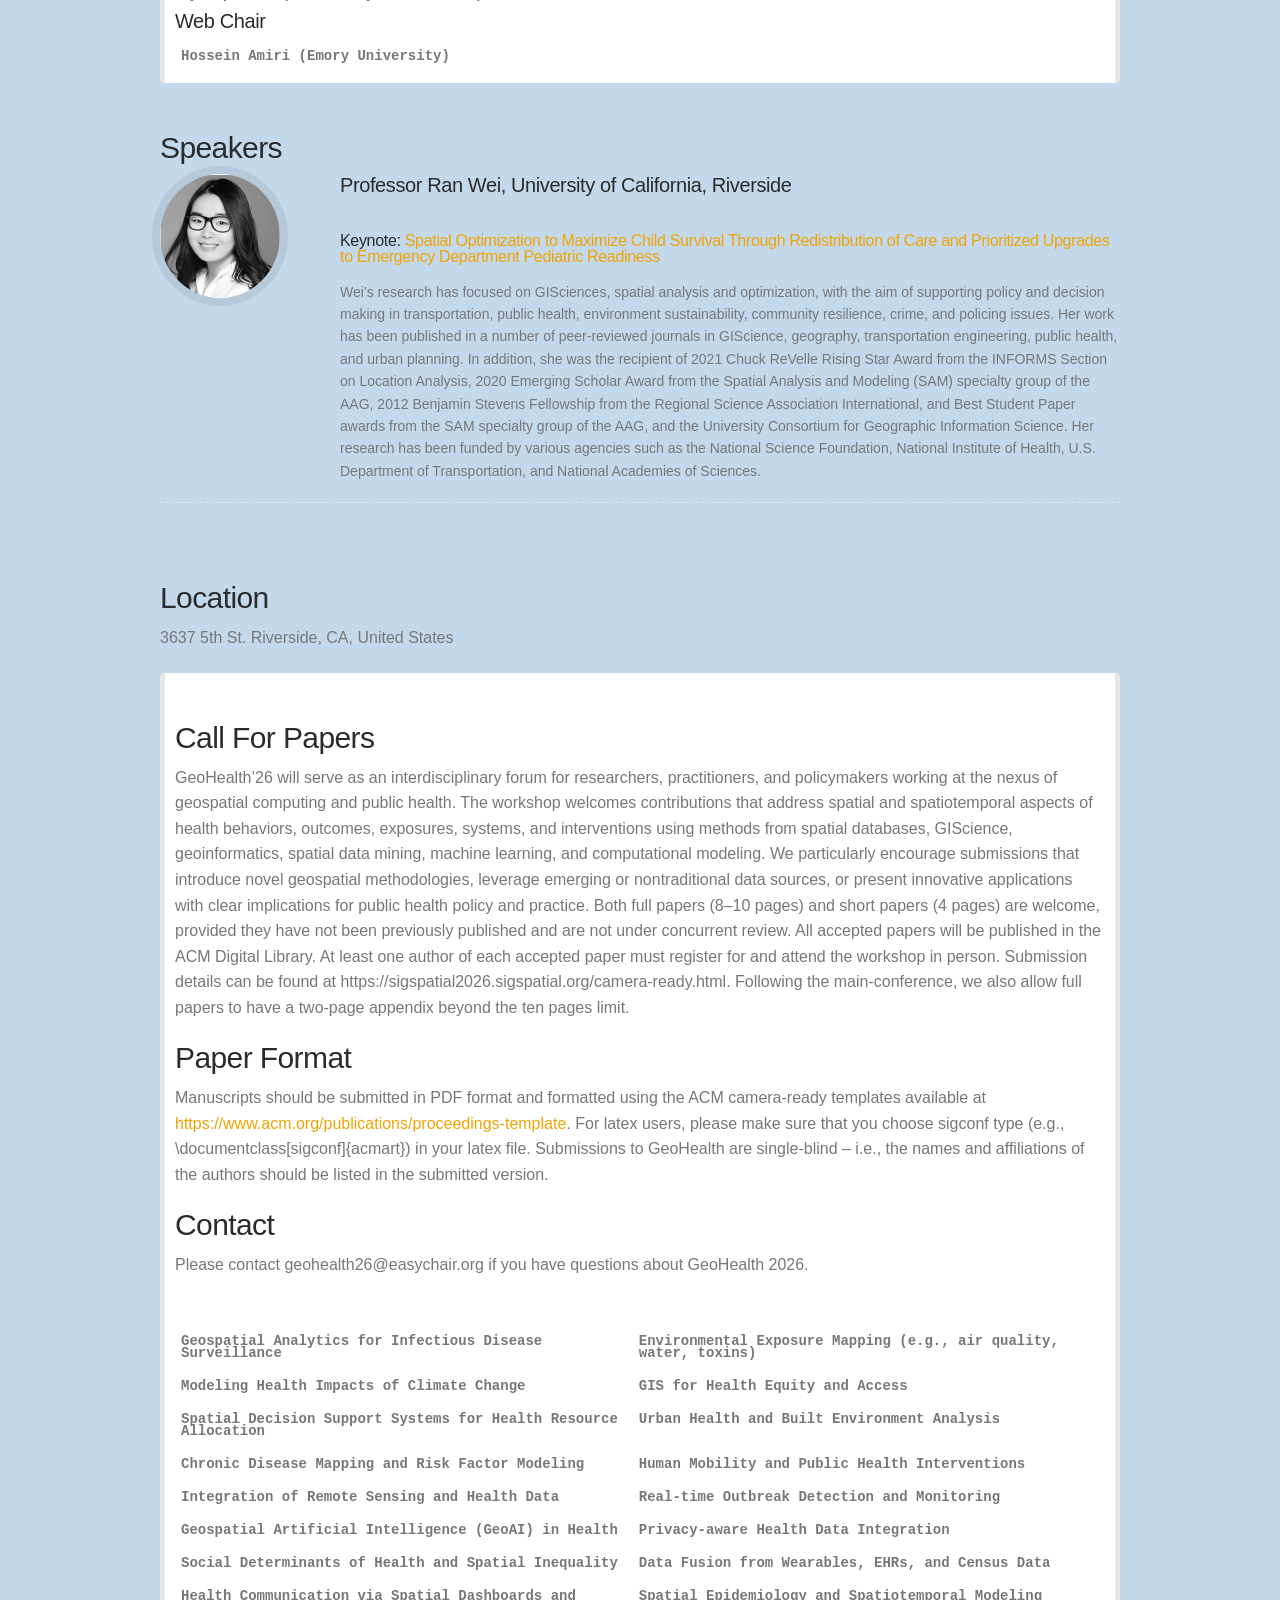
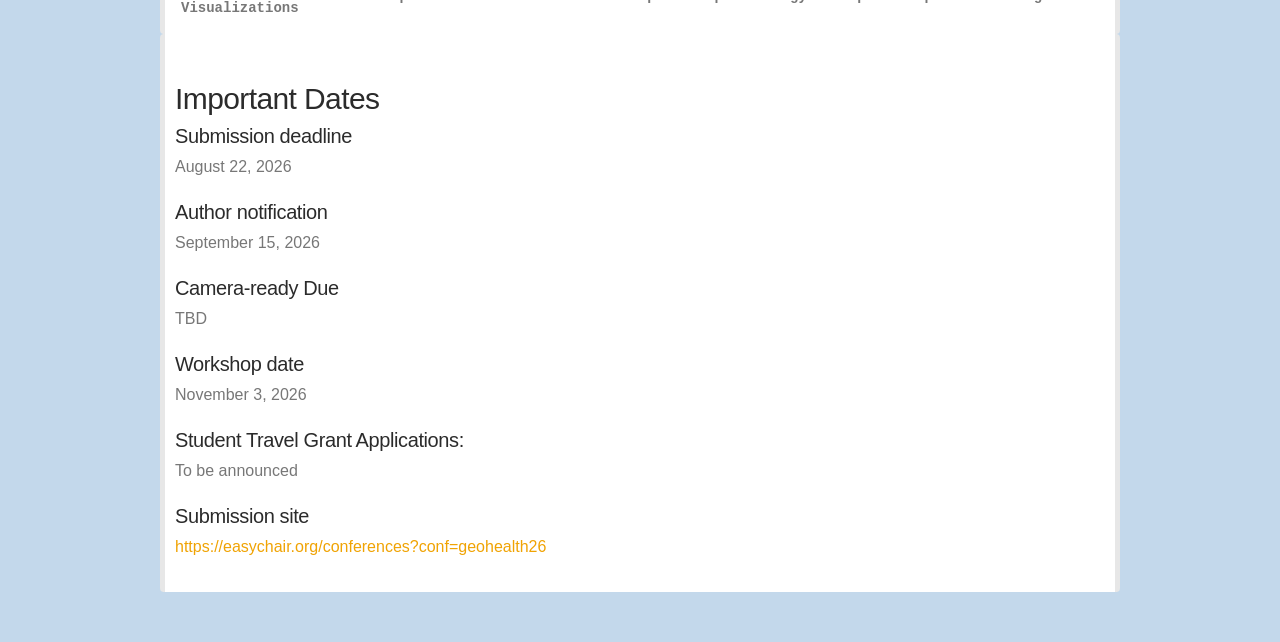
==== commit 5ffe0b4b: "Deploying to gh-pages from @ onspatial/geo-health-2026@8c2cb5738163eb4c2a33e7276a656c76c2753167 🚀" ====
--- a/index.html
+++ b/index.html
@@ -45,6 +45,12 @@
       <li class="nav-item">
         <a href="#organizer" target="" title="Organization Committee" class="nav-link">
           Organization Committee
+        </a>
+      </li>
+    
+      <li class="nav-item">
+        <a href="#speakers" target="" title="Speakers" class="nav-link">
+          Speakers
         </a>
       </li>
     
@@ -227,6 +233,34 @@
 </tbody>
 </table>
 
+          </section>
+        
+          <section class="speakers" id="speakers">
+            <h2 class="section-title">Speakers</h2>
+
+<ul class="speakers-list">
+
+  <li class="speakers-item" itemprop="performer" itemscope itemtype="http://schema.org/Person">
+    
+      <span class="speaker-photo">
+        <img class="photo" src="https://onspatial.github.io/geo-health-2026/images/keynote1.jpg" alt="Professor Ran Wei, University of California, Riverside" itemprop="image">
+      </span>
+    
+
+    <h3 class="speakers-name">Professor Ran Wei, University of California, Riverside
+    
+    </h3>
+    <p></p>
+    <h4 class="speech-title">
+      <span>Keynote:</span>
+      <a href="" title=""> Spatial Optimization to Maximize Child Survival Through Redistribution of Care and Prioritized Upgrades to Emergency Department Pediatric Readiness </a>
+      
+    </h4>
+    <p class="speakers-bio">Wei’s research has focused on GISciences, spatial analysis and optimization, with the aim of supporting policy and decision making in transportation, public health, environment sustainability, community resilience, crime, and policing issues. Her work has been published in a number of peer-reviewed journals in GIScience, geography, transportation engineering, public health, and urban planning. In addition, she was the recipient of 2021 Chuck ReVelle Rising Star Award from the INFORMS Section on Location Analysis, 2020 Emerging Scholar Award from the Spatial Analysis and Modeling (SAM) specialty group of the AAG, 2012 Benjamin Stevens Fellowship from the Regional Science Association International, and Best Student Paper awards from the SAM specialty group of the AAG, and the University Consortium for Geographic Information Science. Her research has been funded by various agencies such as the National Science Foundation, National Institute of Health, U.S. Department of Transportation, and National Academies of Sciences.</p>    
+  
+  </li>
+
+</ul>
           </section>
         
           <section class="location" id="location">
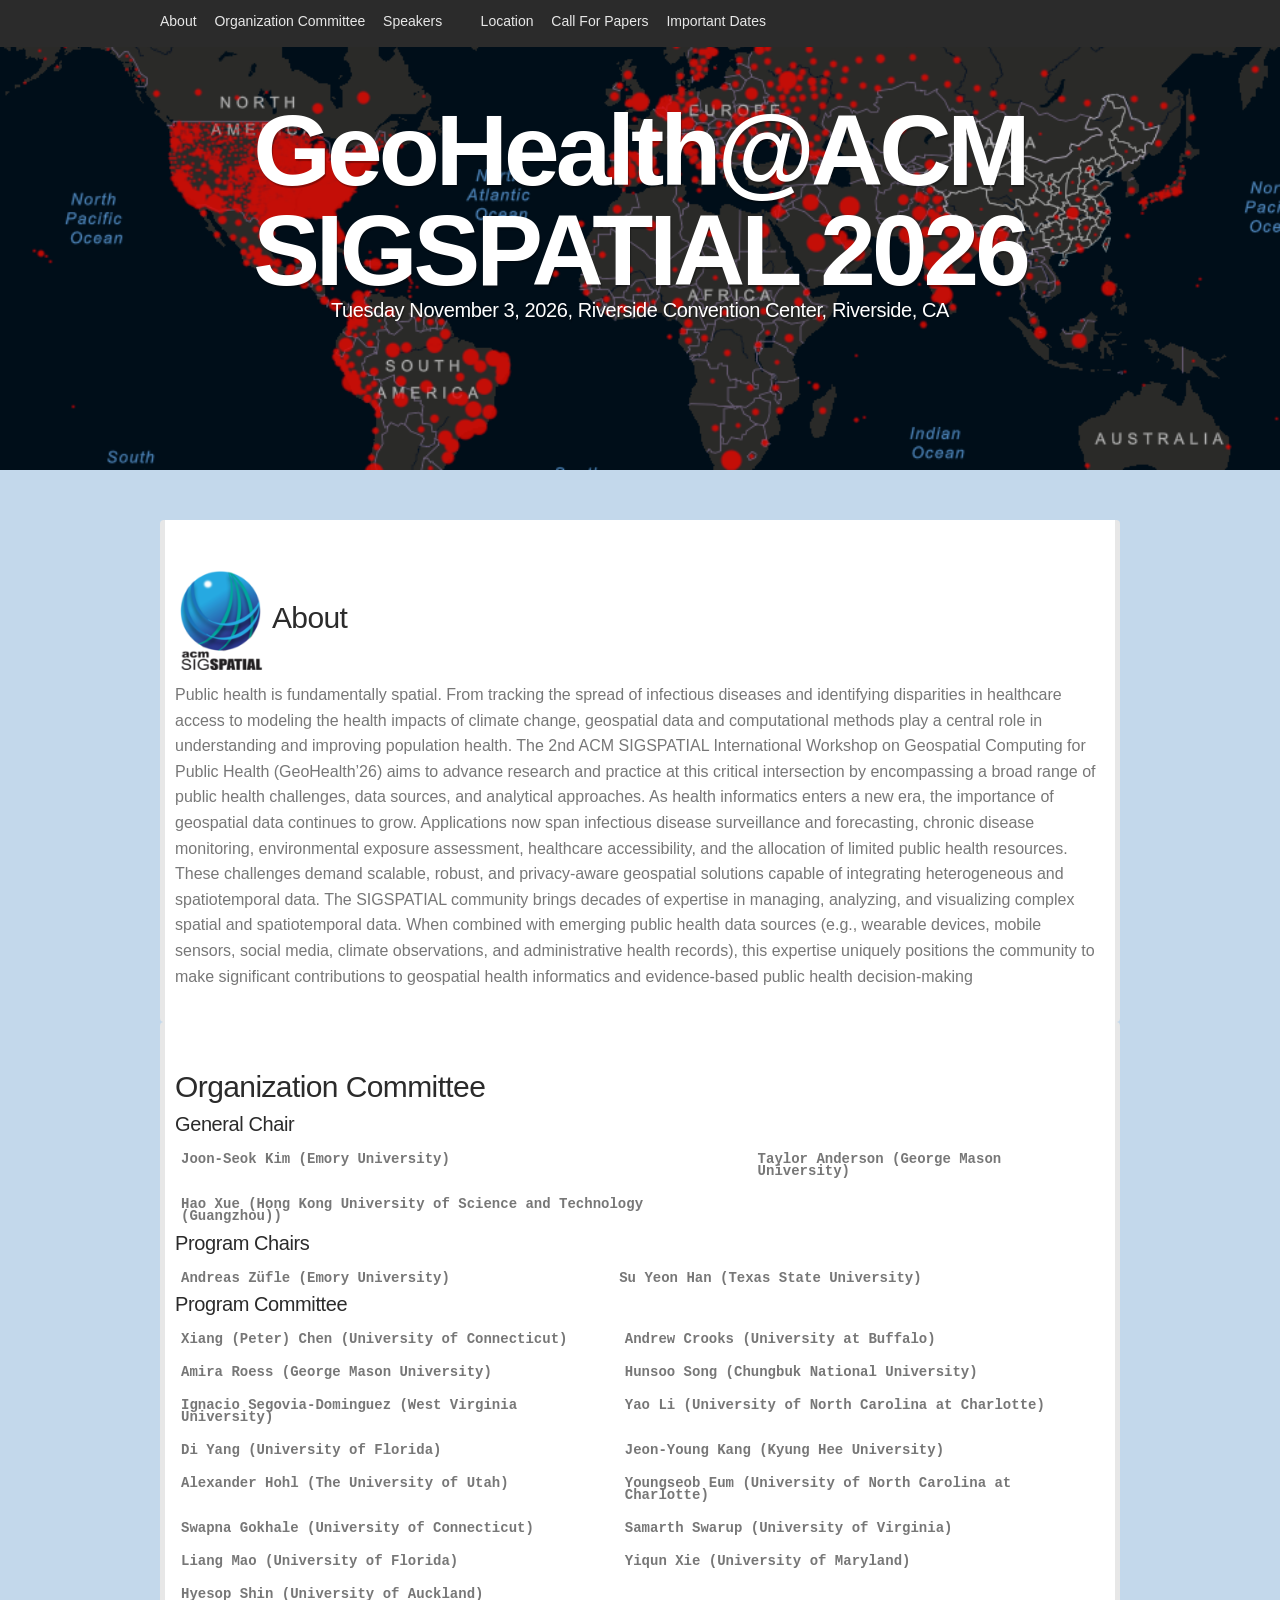
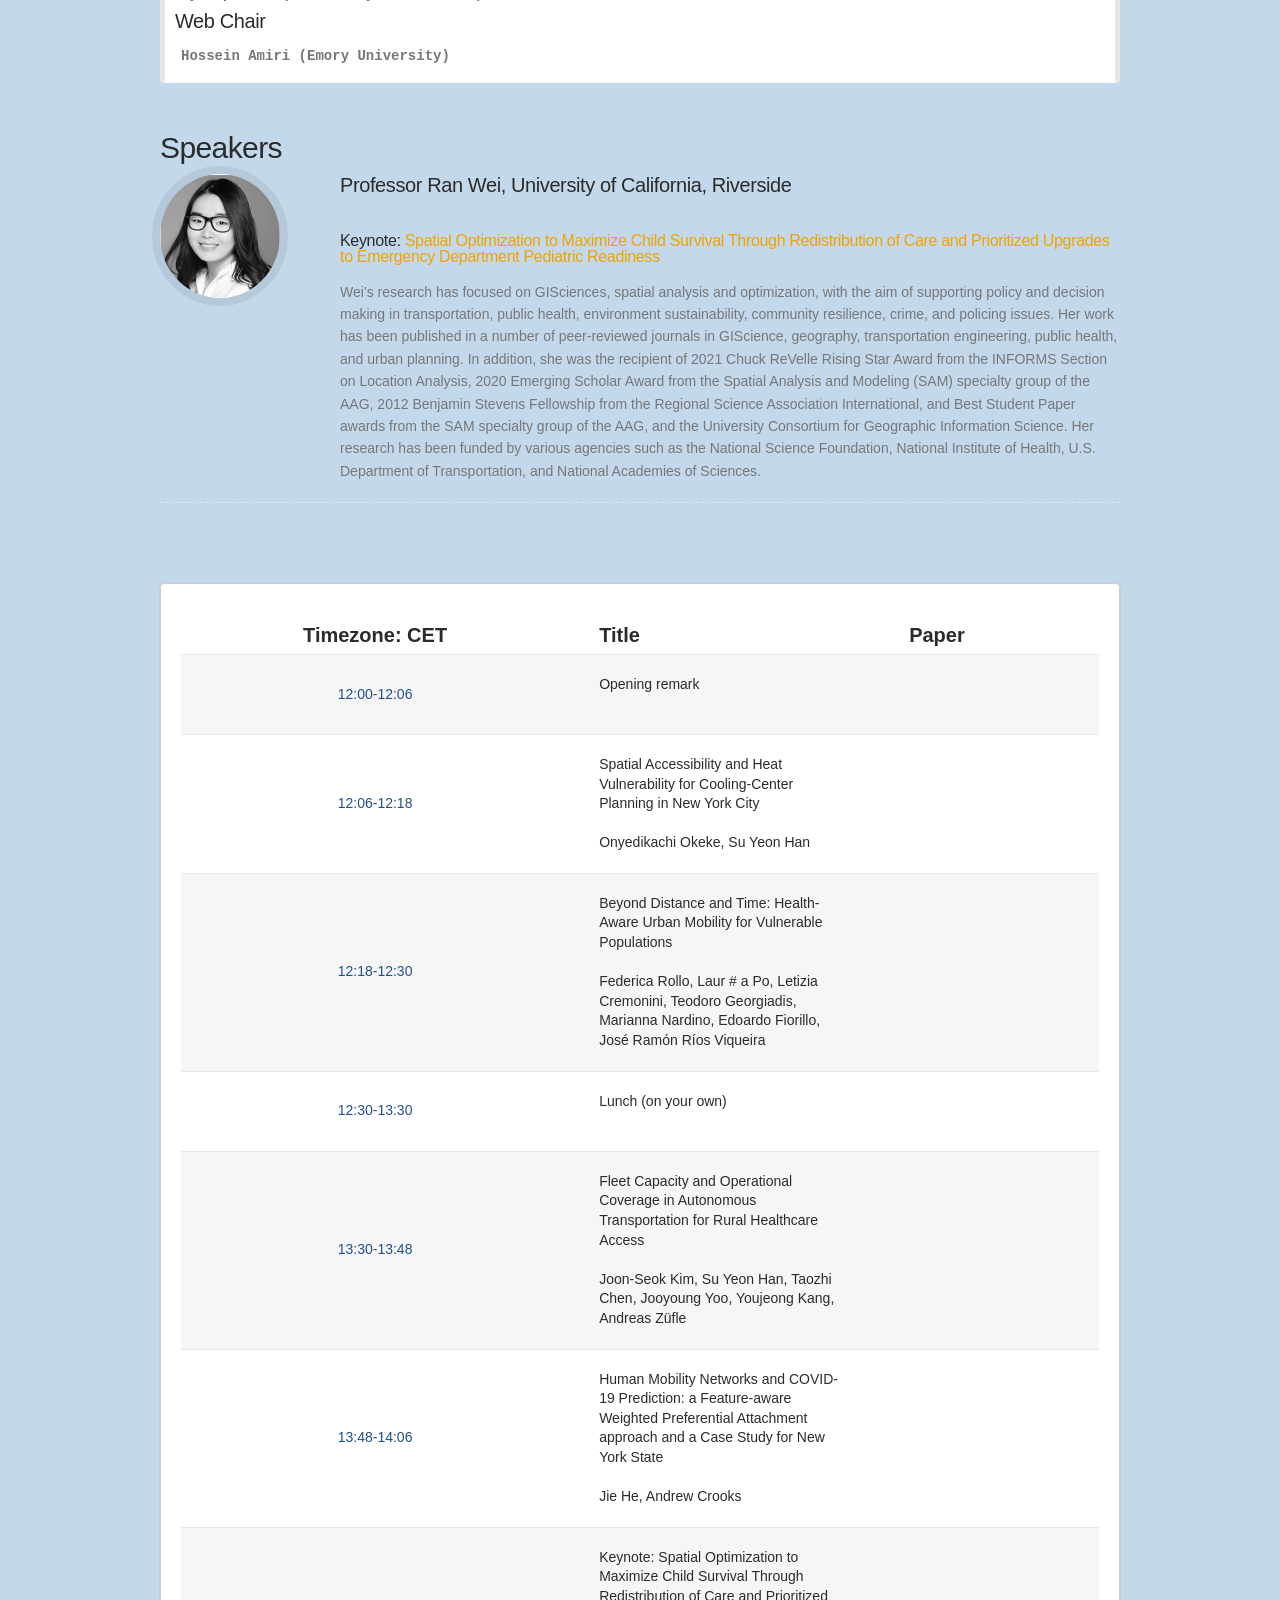
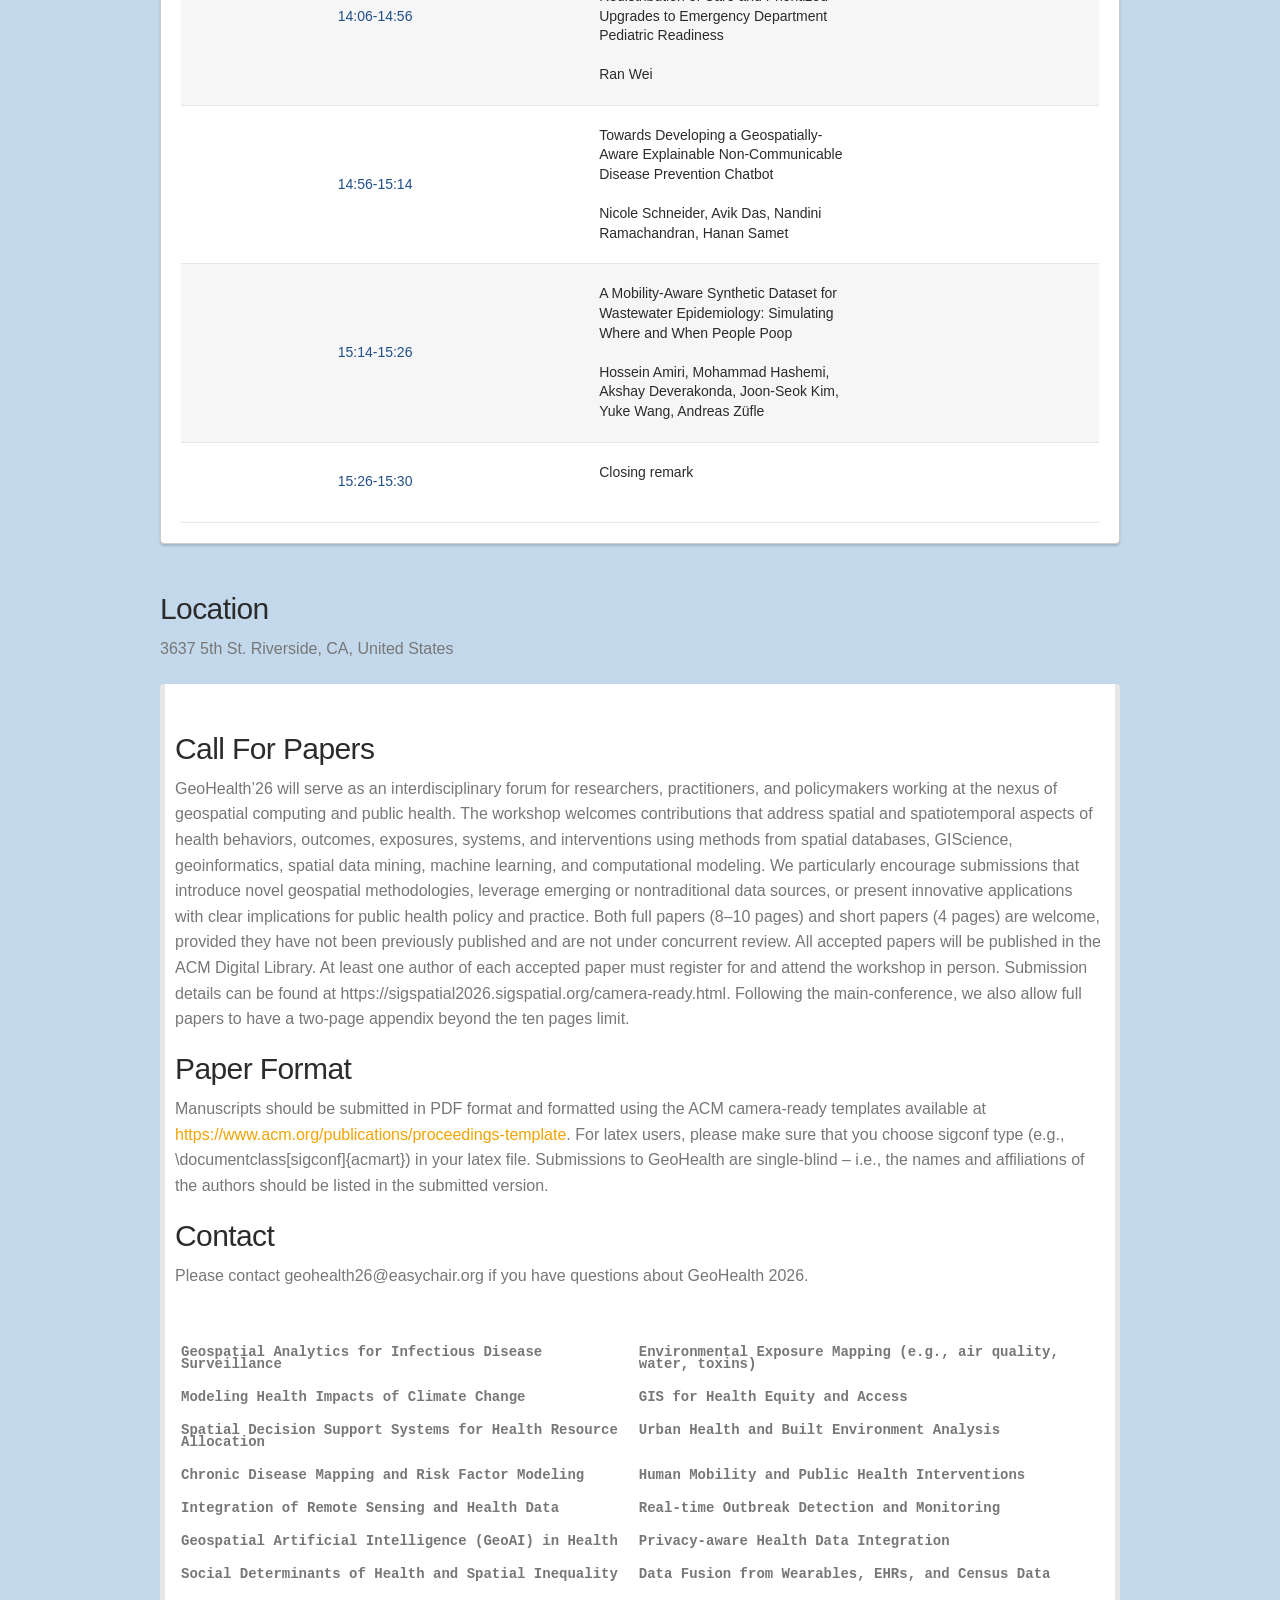
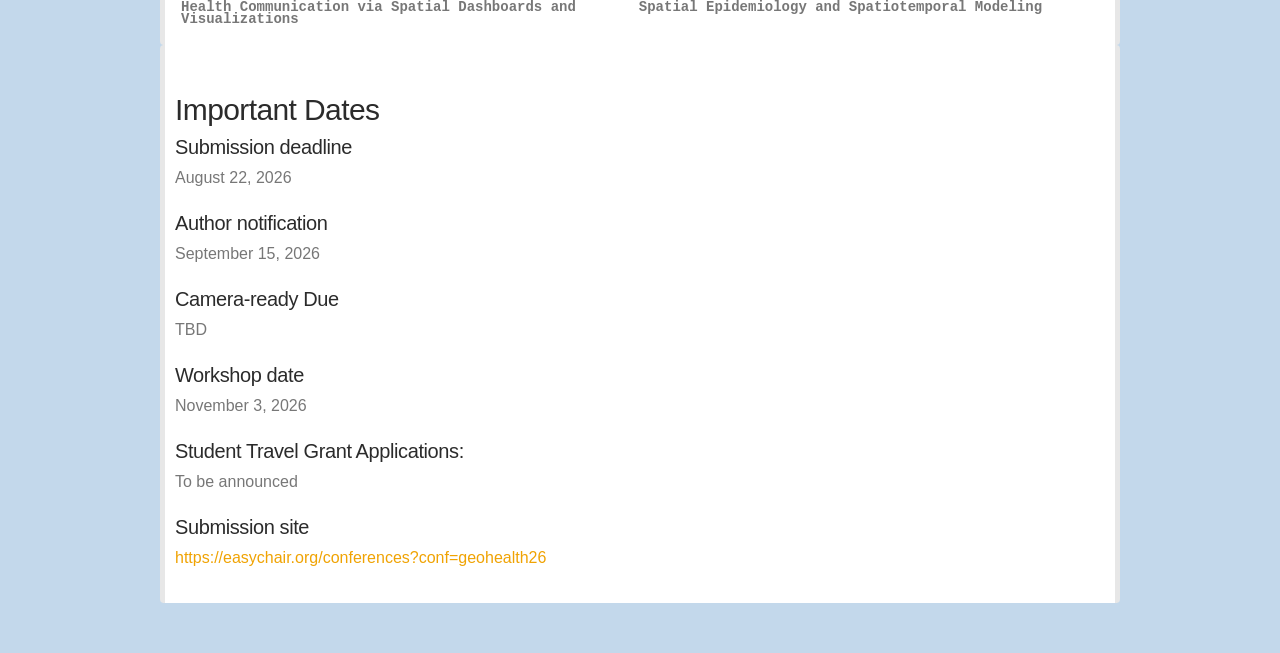
==== commit 2a0e1da1: "Deploying to gh-pages from @ onspatial/geo-health-2026@f41fdfca3fb9719e90196eefa5cc53236d90d5bd 🚀" ====
--- a/index.html
+++ b/index.html
@@ -51,6 +51,12 @@
       <li class="nav-item">
         <a href="#speakers" target="" title="Speakers" class="nav-link">
           Speakers
+        </a>
+      </li>
+    
+      <li class="nav-item">
+        <a href="#schedule" target="" title="" class="nav-link">
+          
         </a>
       </li>
     
@@ -261,6 +267,110 @@
   </li>
 
 </ul>
+          </section>
+        
+          <section class="schedule" id="schedule">
+            
+<div class="schedule-tbl">
+<h2 class="section-title"></h2>
+
+
+
+  <table>
+    <thead>
+      <tr>
+        <th class="schedule-time">Timezone: CET</th>
+        <th class="schedule-slot">Title</th>
+        
+        <th class="schedule-pdf">Paper</th>
+      </tr>
+    </thead>
+    <tbody>
+      
+        <tr class="schedule-other">
+          <td class="schedule-time">12:00-12:06</td>
+          
+          <td class="schedule-slot">Opening remark <br><br>  </td>
+          
+          <td class="schedule-pdf"> </td>
+        </tr>
+      
+        <tr class="schedule-other">
+          <td class="schedule-time">12:06-12:18</td>
+          
+          <td class="schedule-slot">Spatial Accessibility and Heat Vulnerability for Cooling-Center Planning in New York City <br><br>  Onyedikachi Okeke, Su Yeon Han</td>
+          
+          <td class="schedule-pdf"> </td>
+        </tr>
+      
+        <tr class="schedule-other">
+          <td class="schedule-time">12:18-12:30</td>
+          
+          <td class="schedule-slot">Beyond Distance and   Time: Health-Aware Urban Mobility for Vulnerable Populations <br><br>  Federica Rollo, Laur  # a Po, Letizia Cremonini, Teodoro Georgiadis, Marianna Nardino, Edoardo Fiorillo, José Ramón Ríos Viqueira</td>
+          
+          <td class="schedule-pdf"> </td>
+        </tr>
+      
+        <tr class="schedule-other">
+          <td class="schedule-time">12:30-13:30</td>
+          
+          <td class="schedule-slot">Lunch (on your own) <br><br>  </td>
+          
+          <td class="schedule-pdf"> </td>
+        </tr>
+      
+        <tr class="schedule-other">
+          <td class="schedule-time">13:30-13:48</td>
+          
+          <td class="schedule-slot">Fleet Capacity and Operational Coverage in Autonomous Transportation for Rural Healthcare Access <br><br>  Joon-Seok Kim, Su Yeon Han, Taozhi Chen, Jooyoung Yoo, Youjeong Kang, Andreas Züfle</td>
+          
+          <td class="schedule-pdf"> </td>
+        </tr>
+      
+        <tr class="schedule-other">
+          <td class="schedule-time">13:48-14:06</td>
+          
+          <td class="schedule-slot">Human Mobility Networks and COVID-19 Prediction: a Feature-aware Weighted Preferential Attachment approach and a Case Study for New York State <br><br>  Jie He, Andrew Crooks</td>
+          
+          <td class="schedule-pdf"> </td>
+        </tr>
+      
+        <tr class="schedule-other">
+          <td class="schedule-time">14:06-14:56</td>
+          
+          <td class="schedule-slot">Keynote: Spatial Optimization to Maximize Child Survival Through Redistribution of Care and Prioritized Upgrades to Emergency Department Pediatric Readiness <br><br>  Ran Wei</td>
+          
+          <td class="schedule-pdf"> </td>
+        </tr>
+      
+        <tr class="schedule-other">
+          <td class="schedule-time">14:56-15:14</td>
+          
+          <td class="schedule-slot">Towards Developing a Geospatially-Aware Explainable Non-Communicable Disease Prevention Chatbot <br><br>  Nicole Schneider, Avik Das, Nandini Ramachandran, Hanan Samet</td>
+          
+          <td class="schedule-pdf"> </td>
+        </tr>
+      
+        <tr class="schedule-other">
+          <td class="schedule-time">15:14-15:26</td>
+          
+          <td class="schedule-slot">A Mobility-Aware Synthetic Dataset for Wastewater Epidemiology: Simulating Where and When People Poop <br><br>  Hossein Amiri, Mohammad Hashemi, Akshay Deverakonda, Joon-Seok Kim, Yuke Wang, Andreas Züfle</td>
+          
+          <td class="schedule-pdf"> </td>
+        </tr>
+      
+        <tr class="schedule-other">
+          <td class="schedule-time">15:26-15:30</td>
+          
+          <td class="schedule-slot">Closing remark <br><br>  </td>
+          
+          <td class="schedule-pdf"> </td>
+        </tr>
+      
+    </tbody>
+  </table>
+</div>
+
           </section>
         
           <section class="location" id="location">
